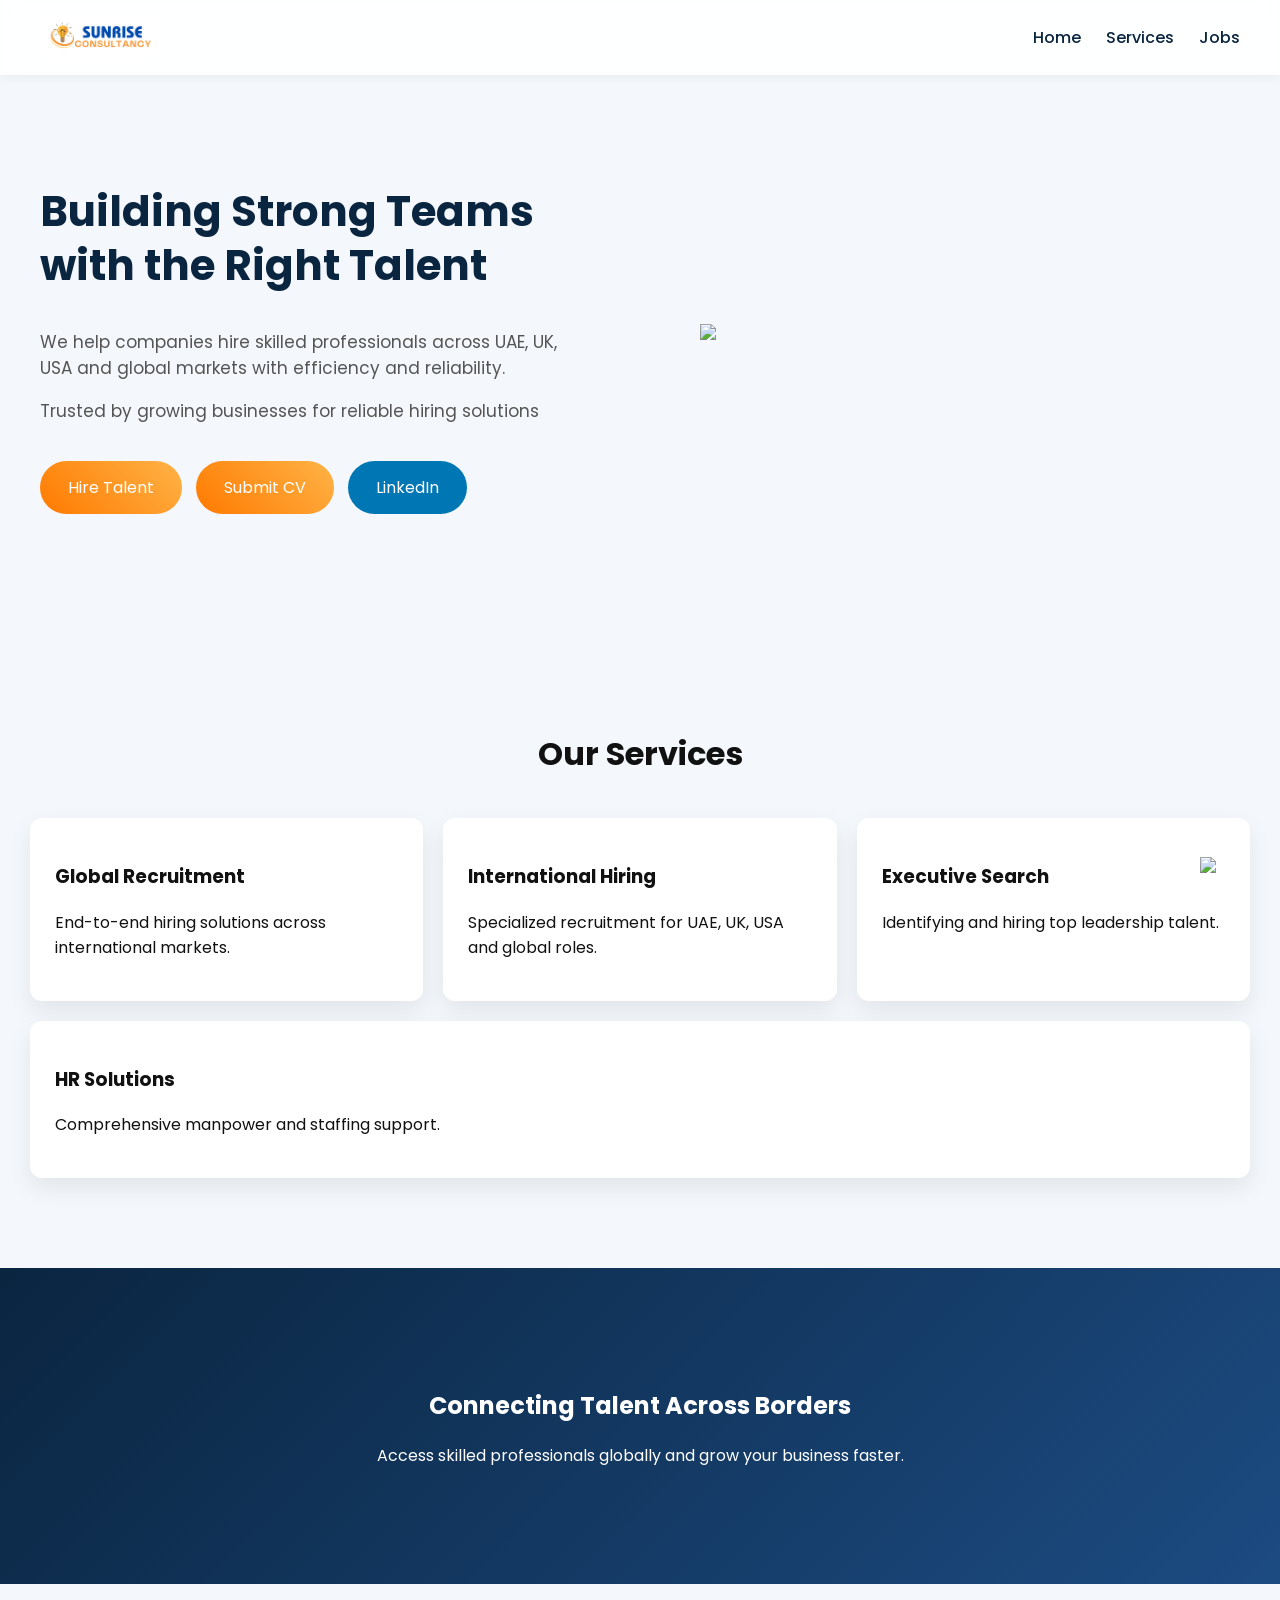
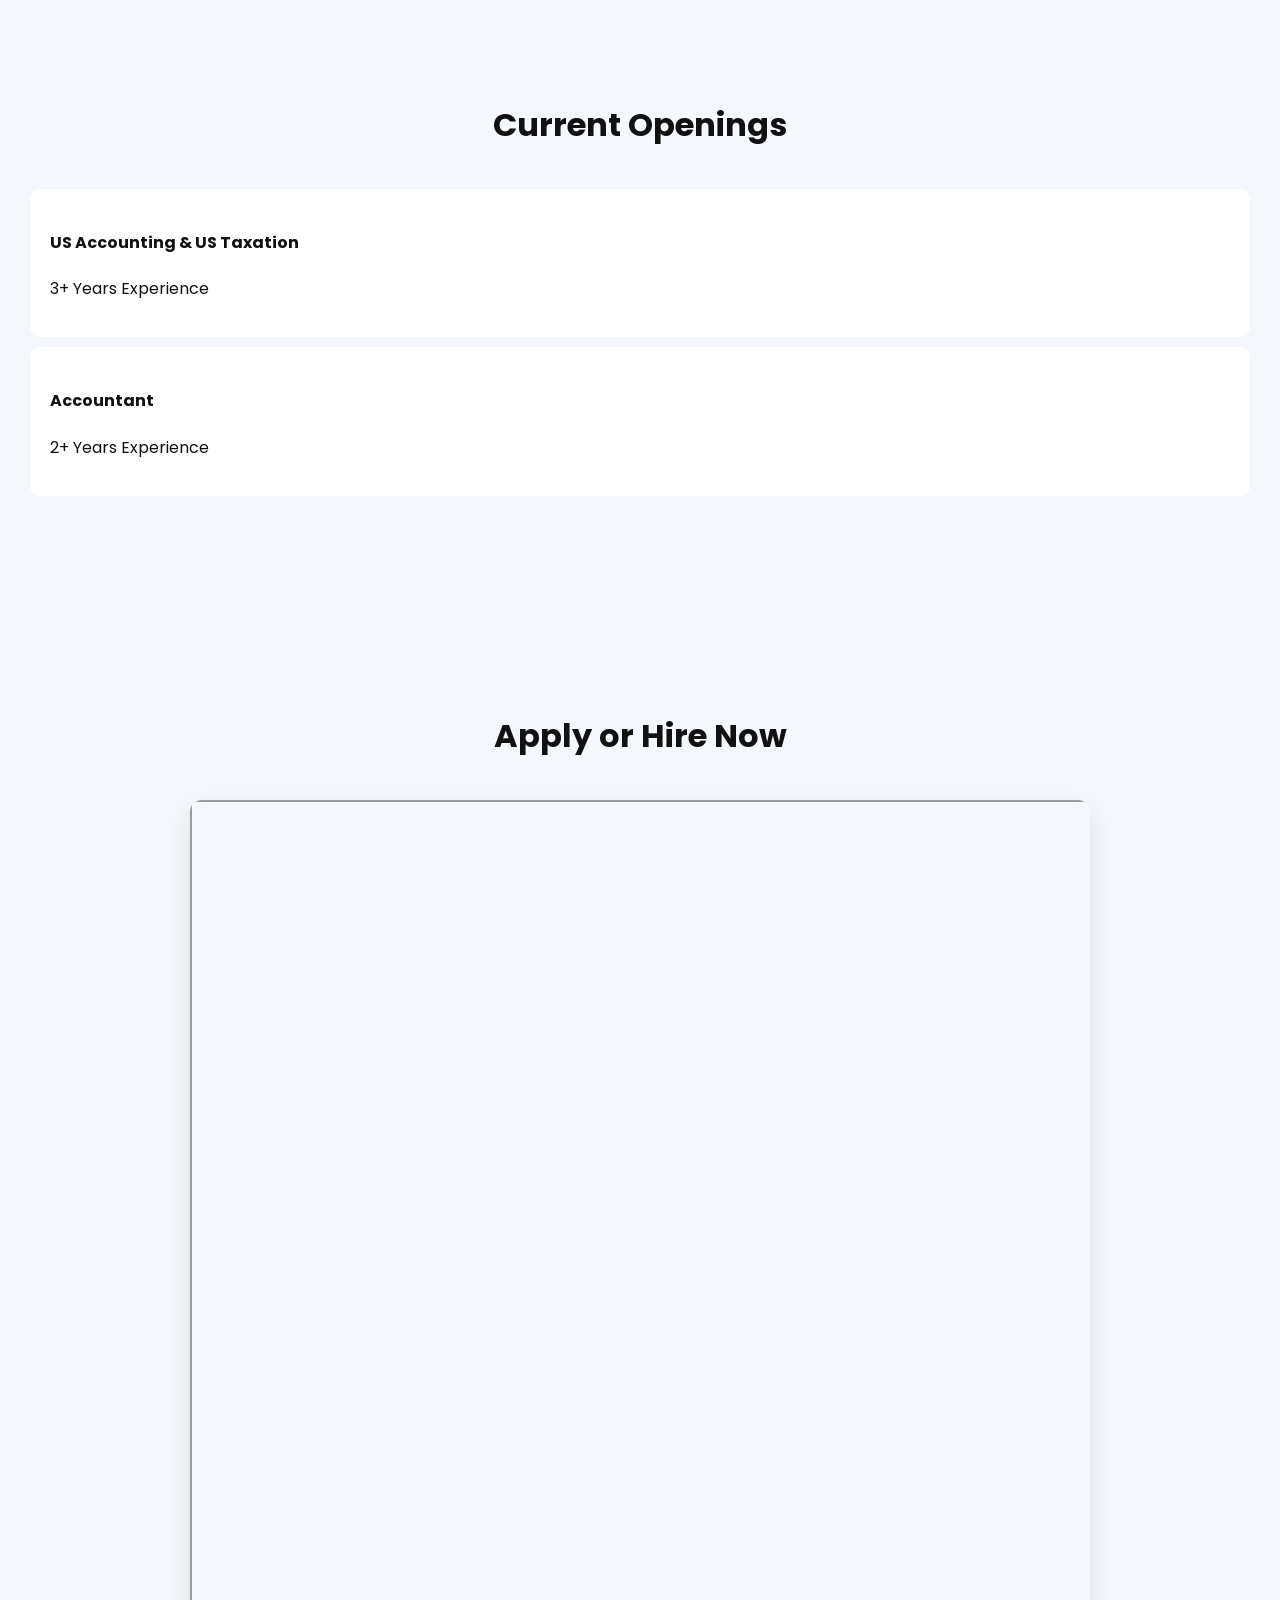
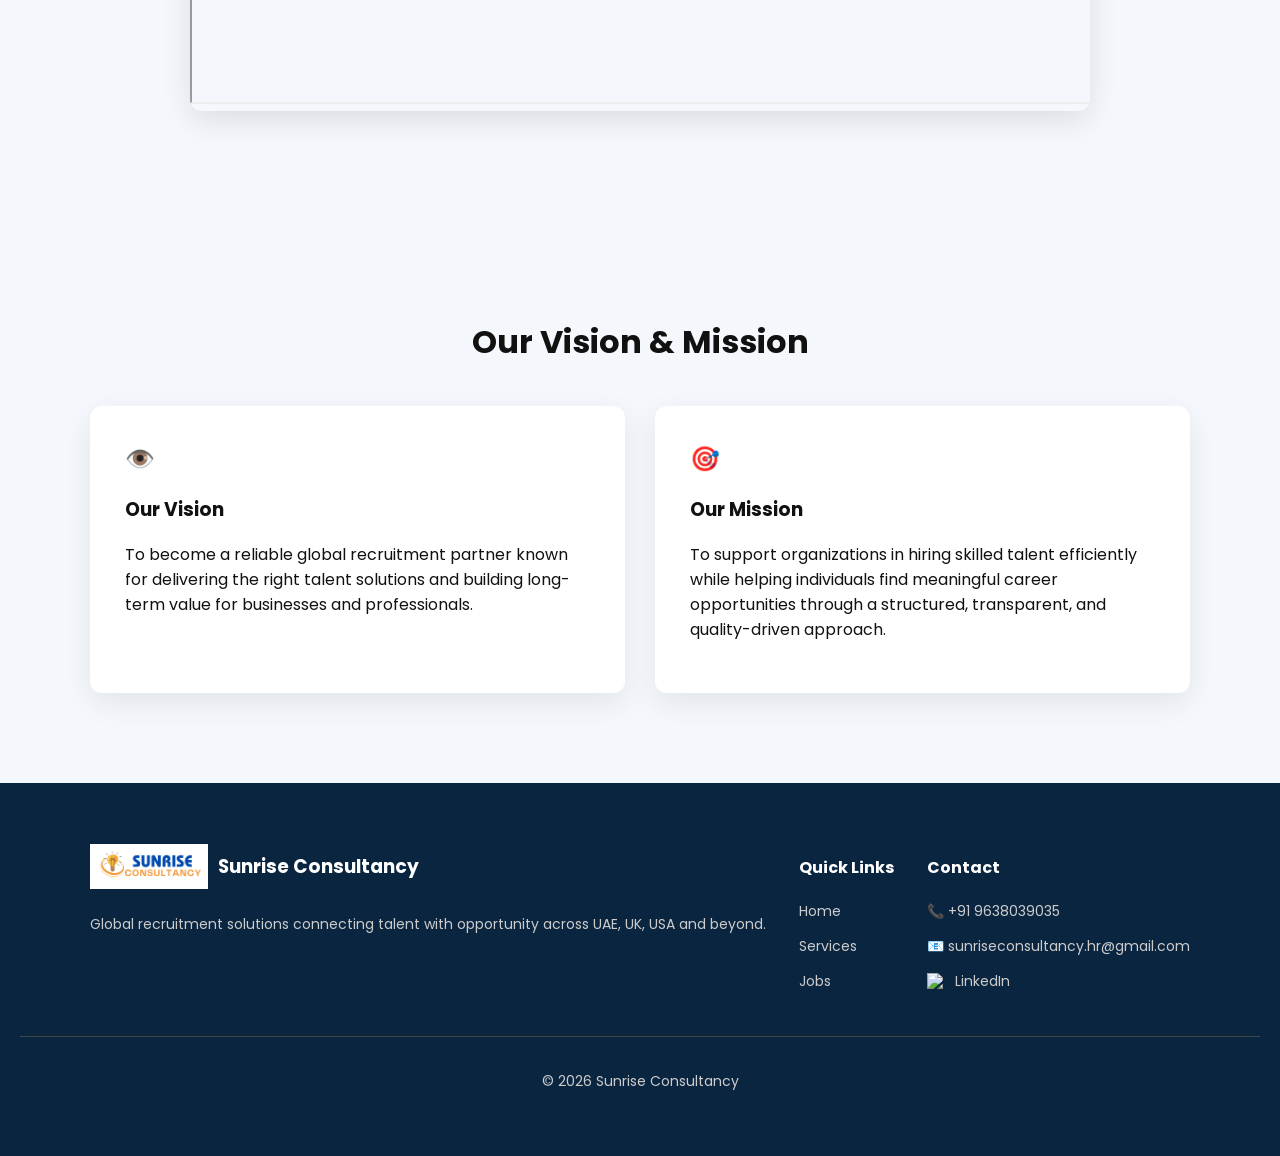
==== index.html @ 604010f2 "Update index.html" ====
<!DOCTYPE html>
<html lang="en">
<head>
<meta charset="UTF-8">
<meta name="viewport" content="width=device-width, initial-scale=1.0">
<title>Sunrise Consultancy | Global Recruitment</title>

<link href="https://fonts.googleapis.com/css2?family=Poppins:wght@300;400;600&display=swap" rel="stylesheet">

<style>
html {scroll-behavior:smooth;}

body {
margin:0;
font-family:'Poppins',sans-serif;
background:#f4f7fb;
color:#111;
overflow-x:hidden;
}

/* HEADER */
header {
position:fixed;
width:100%;
top:0;
background:rgba(255,255,255,0.9);
backdrop-filter:blur(10px);
z-index:1000;
box-shadow:0 2px 10px rgba(0,0,0,0.05);
}

.header-container {
max-width:1200px;
margin:auto;
display:flex;
justify-content:space-between;
align-items:center;
padding:15px 20px;
}

header img {height:45px;}

nav {
display:flex;
gap:25px;
}

nav a {
text-decoration:none;
color:#0a2540;
font-weight:500;
position:relative;
}

nav a::after {
content:'';
position:absolute;
width:0;
height:2px;
background:#ff7a00;
bottom:-5px;
left:0;
transition:0.3s;
}

nav a:hover::after {width:100%;}

/* HERO */
.hero {
display:flex;
align-items:center;
justify-content:space-between;
padding:150px 40px 100px;
flex-wrap:wrap;
}

.hero-text {max-width:520px;}

.hero h1 {
font-size:42px;
line-height:1.3;
color:#0a2540;
}

.hero p {
color:#555;
margin-top:15px;
font-size:17px;
}

.sub-text {
margin-top:15px;
color:#777;
font-size:14px;
}

.btn {
background:linear-gradient(45deg,#ff7a00,#ffb347);
color:white;
padding:14px 28px;
border-radius:30px;
text-decoration:none;
display:inline-block;
margin-top:20px;
margin-right:10px;
transition:0.3s;
}

.btn:hover {
transform:translateY(-3px);
box-shadow:0 10px 20px rgba(0,0,0,0.15);
}

.linkedin-btn {background:#0077b5;}

/* SECTION */
section {padding:90px 30px;}

.title {
text-align:center;
margin-bottom:40px;
font-size:32px;
}

/* GRID */
.grid {
display:flex;
gap:20px;
flex-wrap:wrap;
}

.card {
flex:1;
min-width:260px;
background:white;
padding:25px;
border-radius:12px;
box-shadow:0 10px 25px rgba(0,0,0,0.08);
transition:0.3s;
}

.card:hover {
transform:translateY(-8px);
}

/* HIGHLIGHT */
.highlight {
background:linear-gradient(135deg,#0a2540,#1c4b82);
color:white;
text-align:center;
padding:100px 20px;
}

/* JOB */
.job {
background:white;
padding:20px;
margin:10px 0;
border-radius:10px;
}

/* FORM */
.form-box {
max-width:900px;
margin:auto;
border-radius:12px;
overflow:hidden;
box-shadow:0 10px 30px rgba(0,0,0,0.1);
}

/* VISION */
.vm-container {
max-width:1100px;
margin:auto;
display:flex;
gap:30px;
flex-wrap:wrap;
}

.vm-card {
flex:1;
min-width:300px;
background:white;
padding:35px;
border-radius:12px;
box-shadow:0 10px 30px rgba(0,0,0,0.08);
transition:0.3s;
}

.vm-card:hover {transform:translateY(-8px);}

.vm-icon {
font-size:24px;
color:#ff7a00;
margin-bottom:10px;
}

/* FOOTER */
footer {
background:#0a2540;
color:white;
padding:50px 20px;
}

.footer-container {
max-width:1100px;
margin:auto;
display:flex;
flex-wrap:wrap;
justify-content:space-between;
gap:30px;
}

.footer-brand {
display:flex;
align-items:center;
gap:10px;
margin-bottom:10px;
}

.footer-brand img {height:45px;}

footer p, footer a {
color:#ccc;
text-decoration:none;
font-size:14px;
}

footer a:hover {color:white;}

.footer-bottom {
text-align:center;
margin-top:30px;
border-top:1px solid #444;
padding-top:20px;
}

.linkedin-icon {
display:flex;
align-items:center;
gap:8px;
margin-top:10px;
}

.linkedin-icon img {width:20px;}

/* WHATSAPP */
.whatsapp {
position:fixed;
bottom:20px;
right:20px;
width:60px;
}
.whatsapp img {width:100%;}
</style>
</head>

<body>

<header>
<div class="header-container">
<img src="logo.png">

<nav>
<a href="#">Home</a>
<a href="#services">Services</a>
<a href="#jobs">Jobs</a>
</nav>
</div>
</header>

<section class="hero">
<div class="hero-text">
<h1>Building Strong Teams with the Right Talent</h1>
<p>We help companies hire skilled professionals across UAE, UK, USA and global markets with efficiency and reliability.</p>

<p class="sub-text">Trusted by growing businesses for reliable hiring solutions</p>

<a href="https://forms.gle/i6zmoPvZLHGTANzr7" class="btn">Hire Talent</a>
<a href="https://forms.gle/i6zmoPvZLHGTANzr7" class="btn">Submit CV</a>
<a href="https://www.linkedin.com/company/sunrise-consultancy-0811/" class="btn linkedin-btn" target="_blank">LinkedIn</a>
</div>

<img src="https://images.unsplash.com/photo-1552664730-d307ca884978" width="45%">
</section>

<section id="services">
<h2 class="title">Our Services</h2>

<div class="grid">
<div class="card"><h3>Global Recruitment</h3><p>End-to-end hiring solutions across international markets.</p></div>
<div class="card"><h3>International Hiring</h3><p>Specialized recruitment for UAE, UK, USA and global roles.</p></div>
<div class="card"><h3>Executive Search</h3><p>Identifying and hiring top leadership talent.</p></div>
<div class="card"><h3>HR Solutions</h3><p>Comprehensive manpower and staffing support.</p></div>
</div>
</section>

<section class="highlight">
<h2>Connecting Talent Across Borders</h2>
<p>Access skilled professionals globally and grow your business faster.</p>
</section>

<section id="jobs">
<h2 class="title">Current Openings</h2>

<div class="job">
<h4>US Accounting & US Taxation</h4>
<p>3+ Years Experience</p>
</div>

<div class="job">
<h4>Accountant</h4>
<p>2+ Years Experience</p>
</div>

</section>

<section>
<h2 class="title">Apply or Hire Now</h2>

<div class="form-box">
<iframe src="https://docs.google.com/forms/d/e/1FAIpQLSdC78-KVHKo6jrD704b5clwaoNSMl7gMqixYjnPukhWjF39sQ/viewform?embedded=true" width="100%" height="900"></iframe>
</div>
</section>

<section>
<h2 class="title">Our Vision & Mission</h2>

<div class="vm-container">
<div class="vm-card">
<div class="vm-icon">👁️</div>
<h3>Our Vision</h3>
<p>To become a reliable global recruitment partner known for delivering the right talent solutions and building long-term value for businesses and professionals.</p>
</div>

<div class="vm-card">
<div class="vm-icon">🎯</div>
<h3>Our Mission</h3>
<p>To support organizations in hiring skilled talent efficiently while helping individuals find meaningful career opportunities through a structured, transparent, and quality-driven approach.</p>
</div>
</div>
</section>

<footer>

<div class="footer-container">

<div>
<div class="footer-brand">
<img src="logo.png">
<h3>Sunrise Consultancy</h3>
</div>
<p>Global recruitment solutions connecting talent with opportunity across UAE, UK, USA and beyond.</p>
</div>

<div>
<h4>Quick Links</h4>
<p><a href="#">Home</a></p>
<p><a href="#services">Services</a></p>
<p><a href="#jobs">Jobs</a></p>
</div>

<div>
<h4>Contact</h4>
<p>📞 +91 9638039035</p>
<p>📧 sunriseconsultancy.hr@gmail.com</p>

<div class="linkedin-icon">
<img src="https://cdn-icons-png.flaticon.com/512/145/145807.png">
<a href="https://www.linkedin.com/company/sunrise-consultancy-0811/" target="_blank">LinkedIn</a>
</div>

</div>

</div>

<div class="footer-bottom">
<p>© 2026 Sunrise Consultancy</p>
</div>

</footer>

<a href="https://wa.me/919638039035" class="whatsapp" target="_blank">
<img src="https://cdn-icons-png.flaticon.com/512/733/733585.png">
</a>

</body>
</html>
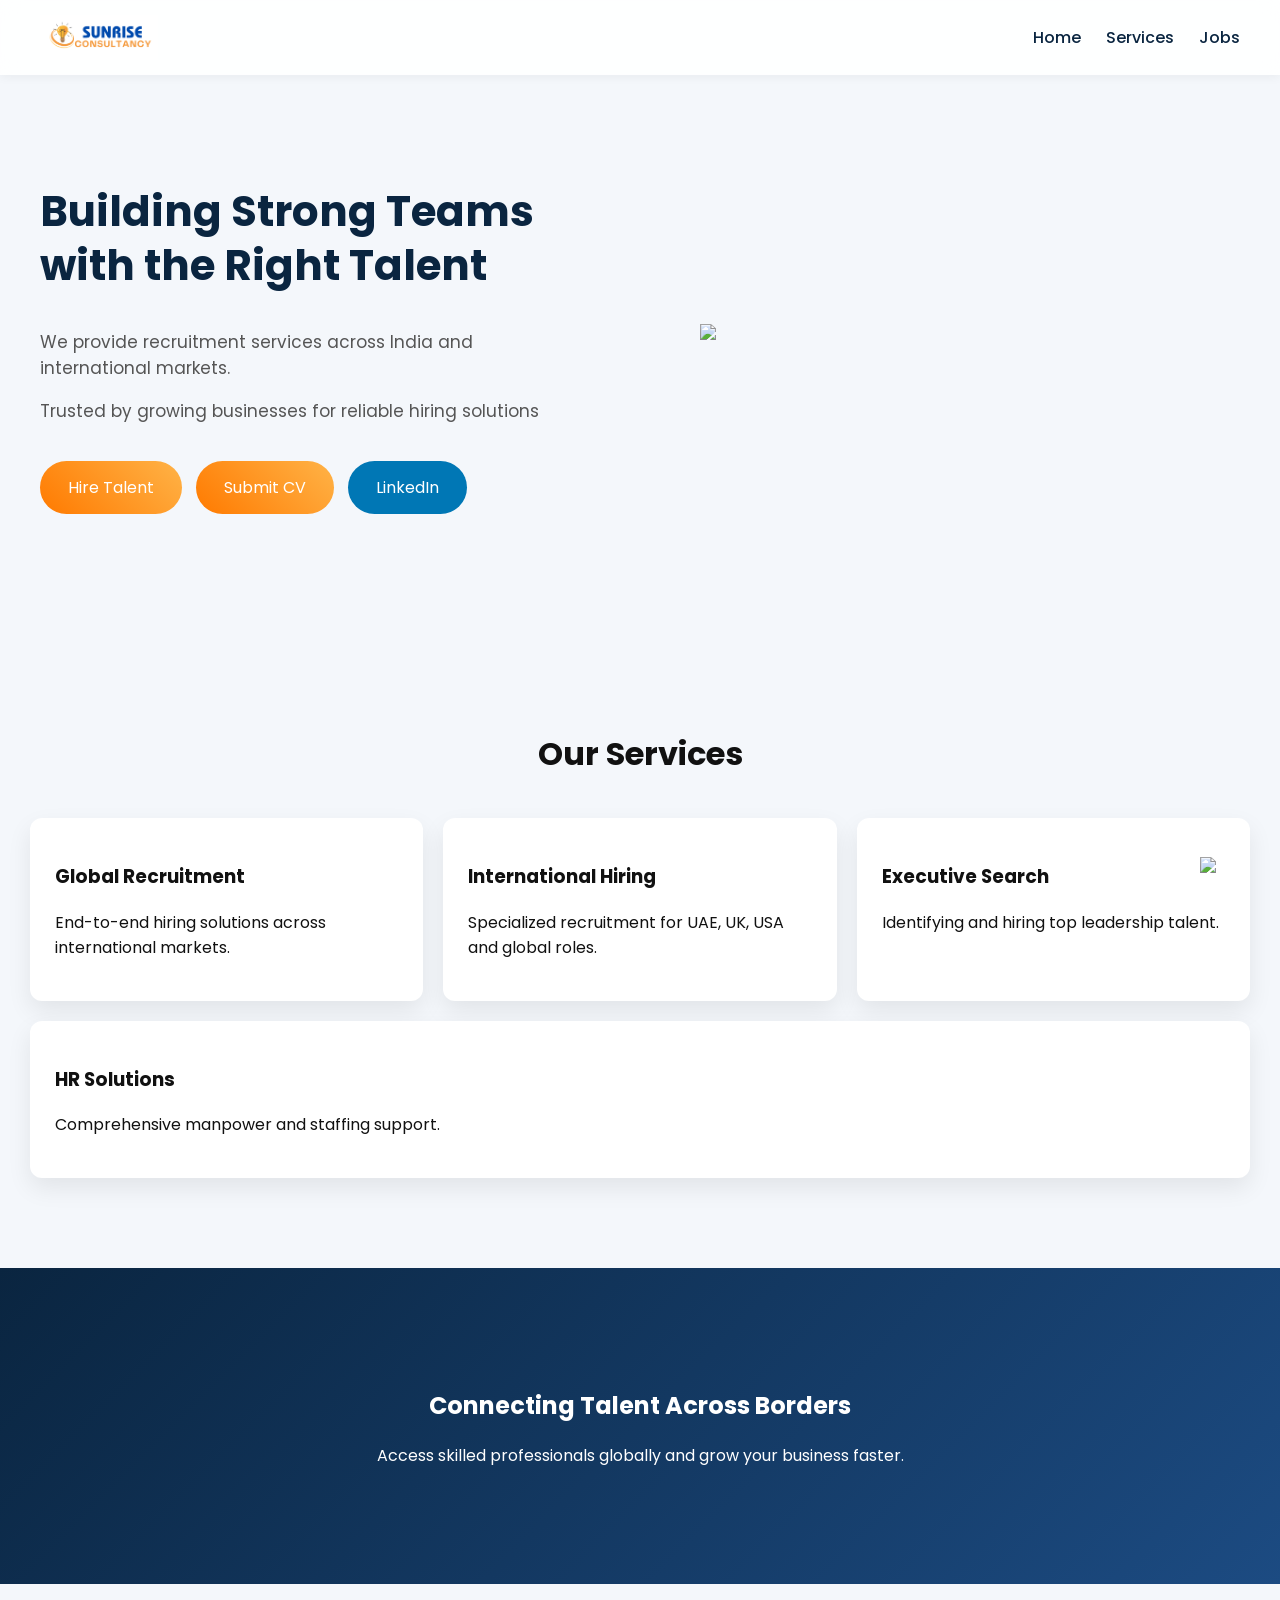
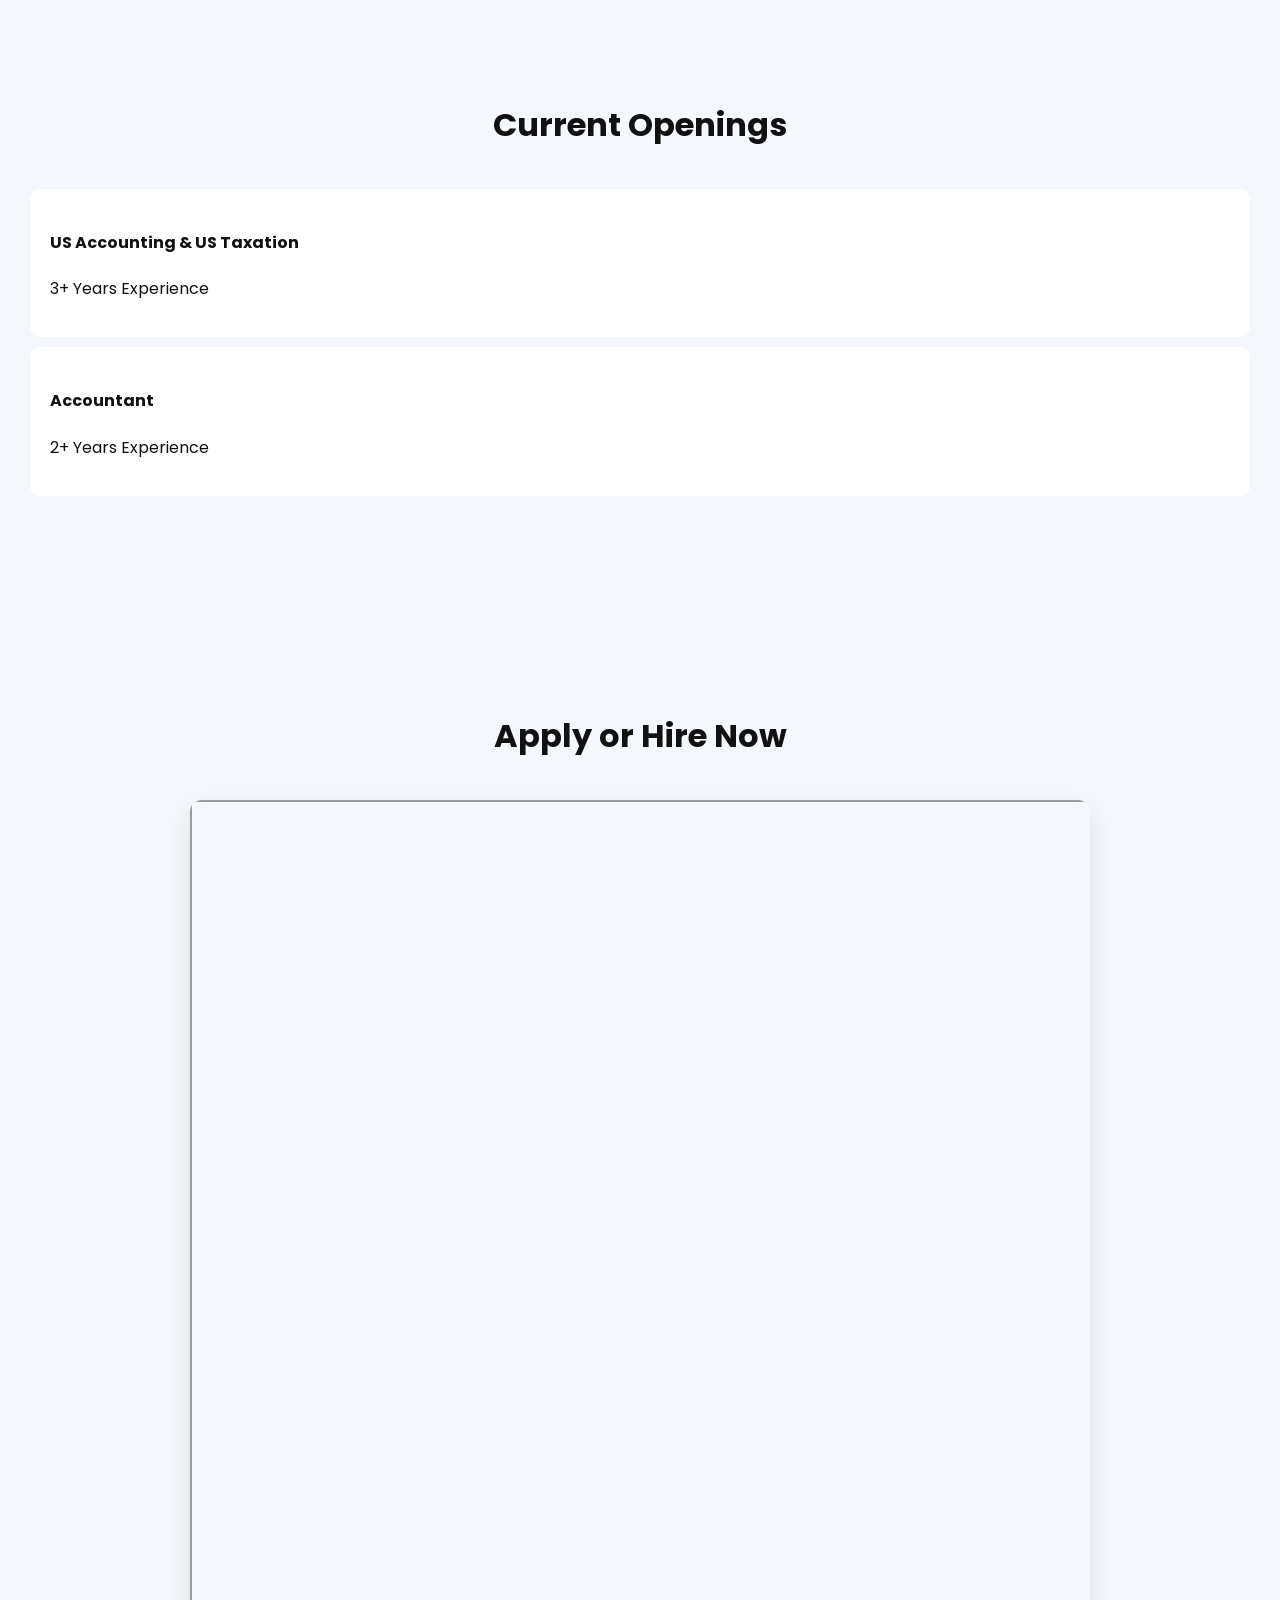
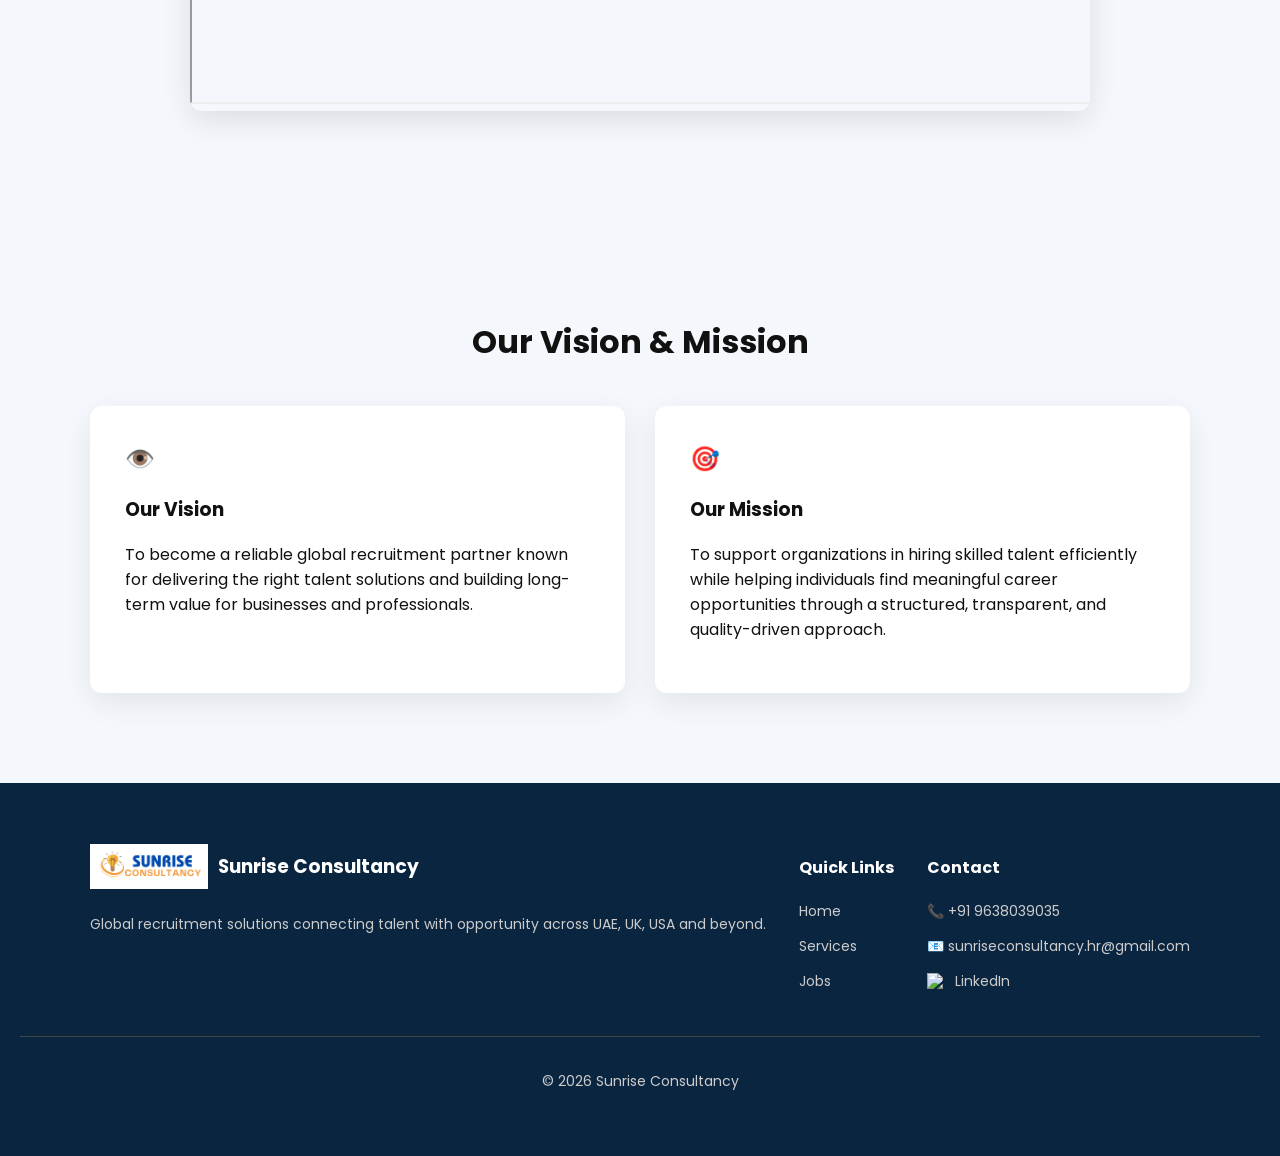
==== commit 307a64a9: "Update index.html" ====
--- a/index.html
+++ b/index.html
@@ -272,7 +272,7 @@
 <section class="hero">
 <div class="hero-text">
 <h1>Building Strong Teams with the Right Talent</h1>
-<p>We help companies hire skilled professionals across UAE, UK, USA and global markets with efficiency and reliability.</p>
+<p>We provide recruitment services across India and international markets.</p>
 
 <p class="sub-text">Trusted by growing businesses for reliable hiring solutions</p>
 
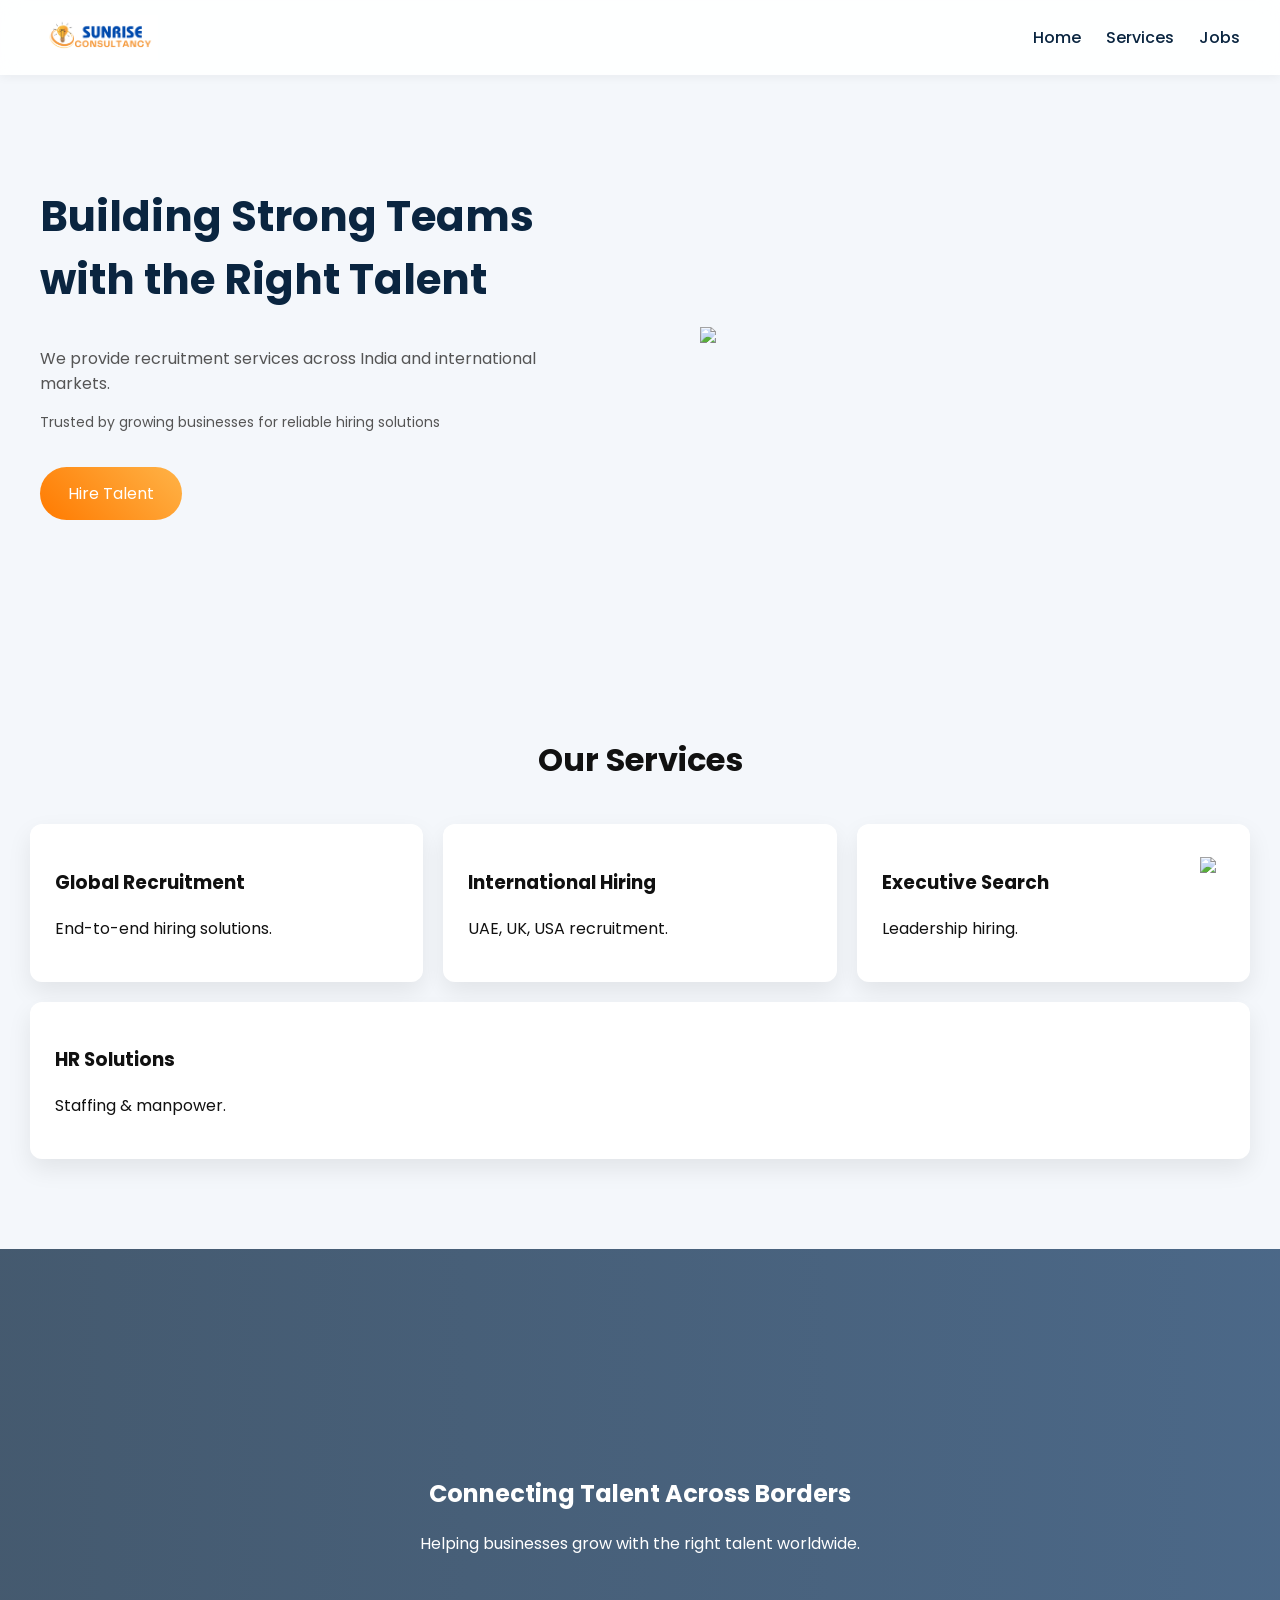
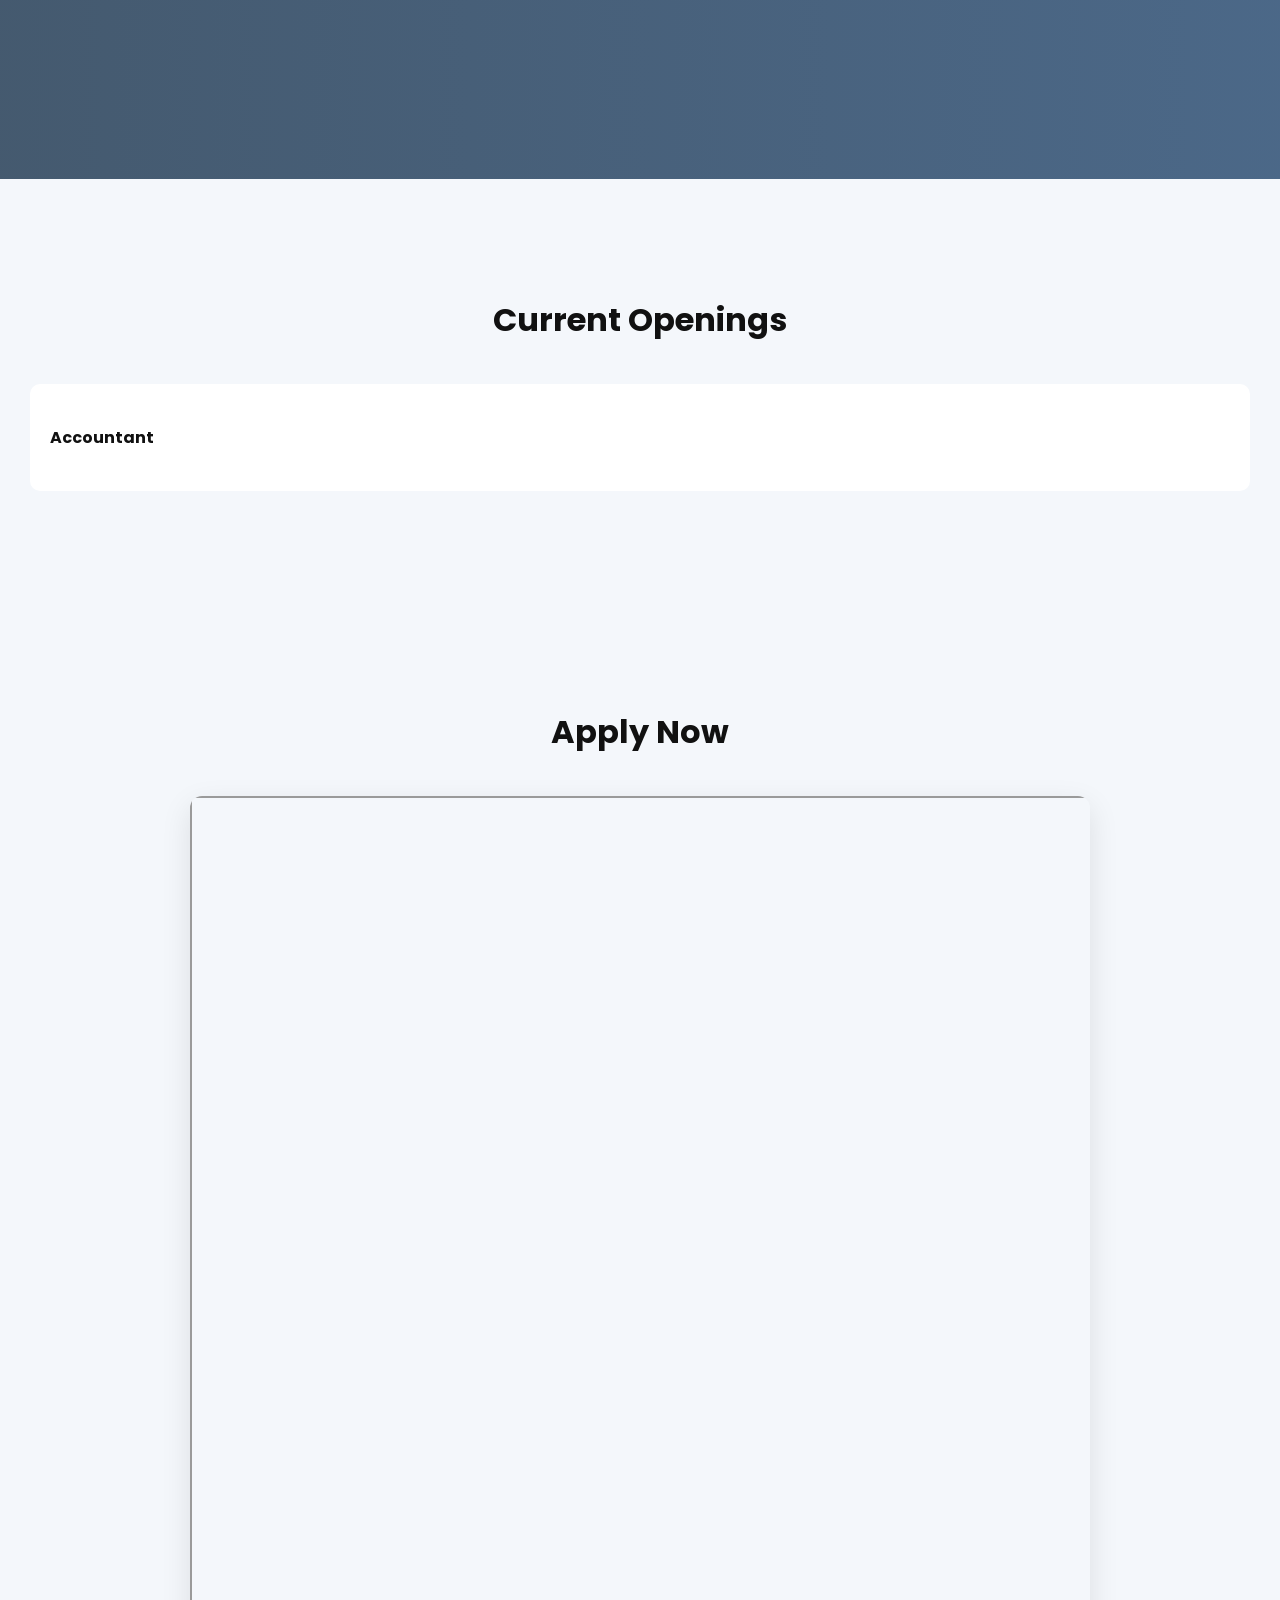
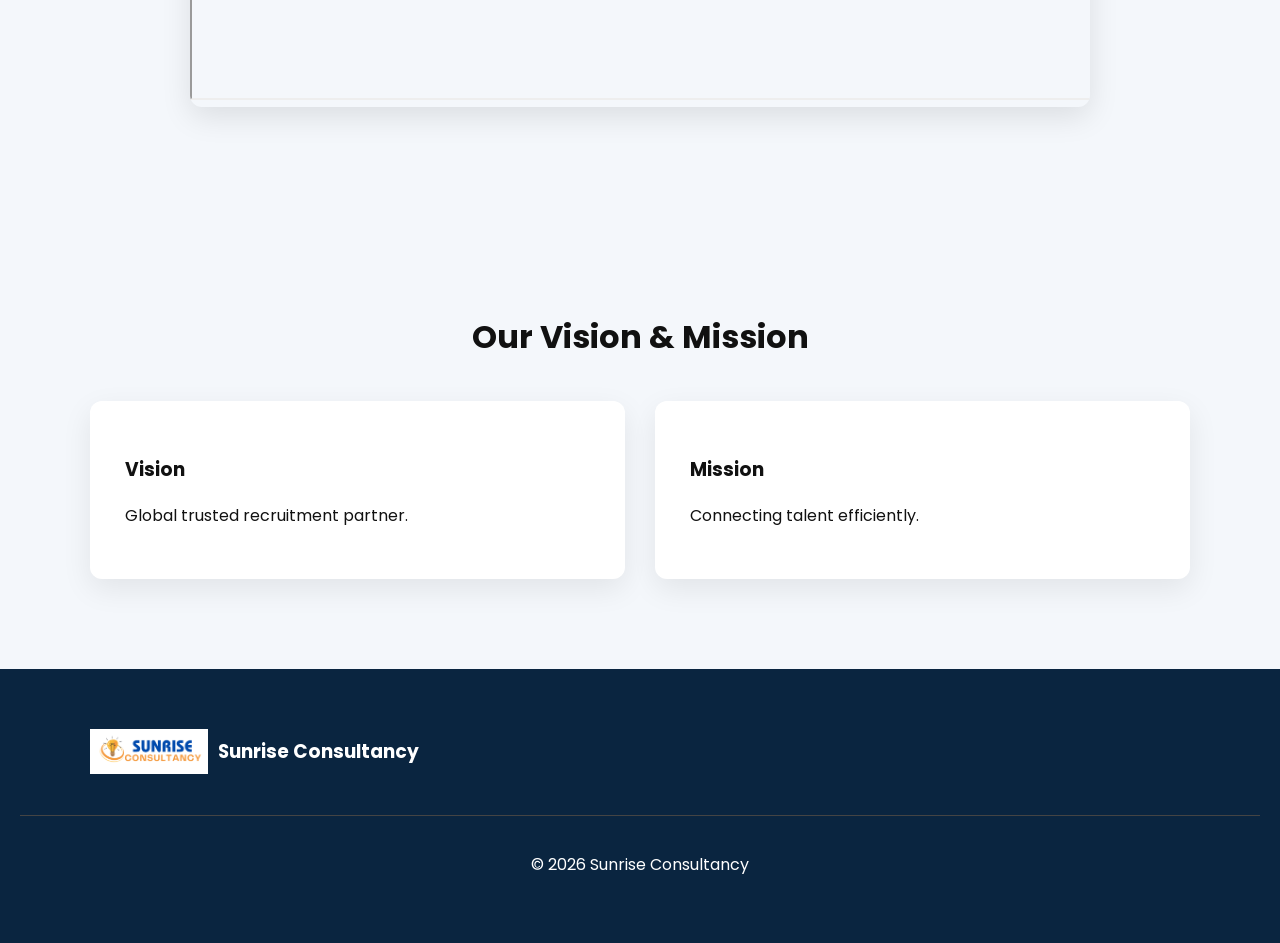
==== commit 71910721: "Update index.html" ====
--- a/index.html
+++ b/index.html
@@ -16,6 +16,16 @@
 background:#f4f7fb;
 color:#111;
 overflow-x:hidden;
+}
+
+/* PARTICLES */
+#particles-js {
+position:fixed;
+width:100%;
+height:100%;
+top:0;
+left:0;
+z-index:-3;
 }
 
 /* HEADER */
@@ -76,23 +86,11 @@
 
 .hero-text {max-width:520px;}
 
-.hero h1 {
-font-size:42px;
-line-height:1.3;
-color:#0a2540;
-}
-
-.hero p {
-color:#555;
-margin-top:15px;
-font-size:17px;
-}
-
-.sub-text {
-margin-top:15px;
-color:#777;
-font-size:14px;
-}
+.hero h1 {font-size:42px;color:#0a2540;}
+
+.hero p {color:#555;margin-top:15px;}
+
+.sub-text {color:#777;font-size:14px;}
 
 .btn {
 background:linear-gradient(45deg,#ff7a00,#ffb347);
@@ -113,8 +111,18 @@
 
 .linkedin-btn {background:#0077b5;}
 
-/* SECTION */
-section {padding:90px 30px;}
+/* SECTIONS */
+section {
+padding:90px 30px;
+opacity:0;
+transform:translateY(40px);
+transition:0.8s;
+}
+
+section.show {
+opacity:1;
+transform:translateY(0);
+}
 
 .title {
 text-align:center;
@@ -139,16 +147,43 @@
 transition:0.3s;
 }
 
-.card:hover {
-transform:translateY(-8px);
-}
-
-/* HIGHLIGHT */
-.highlight {
-background:linear-gradient(135deg,#0a2540,#1c4b82);
+.card:hover {transform:translateY(-8px);}
+
+/* VIDEO SECTION */
+.video-section {
+position:relative;
+height:350px;
+display:flex;
+align-items:center;
+justify-content:center;
+text-align:center;
 color:white;
-text-align:center;
-padding:100px 20px;
+overflow:hidden;
+}
+
+.bg-video {
+position:absolute;
+width:100%;
+height:100%;
+object-fit:cover;
+z-index:-2;
+}
+
+.gradient-overlay {
+position:absolute;
+width:100%;
+height:100%;
+background:linear-gradient(270deg,#0a2540,#1c4b82,#0a2540);
+background-size:400% 400%;
+animation:gradientMove 10s ease infinite;
+opacity:0.75;
+z-index:-1;
+}
+
+@keyframes gradientMove {
+0% {background-position:0% 50%;}
+50% {background-position:100% 50%;}
+100% {background-position:0% 50%;}
 }
 
 /* JOB */
@@ -170,11 +205,11 @@
 
 /* VISION */
 .vm-container {
+display:flex;
+gap:30px;
+flex-wrap:wrap;
 max-width:1100px;
 margin:auto;
-display:flex;
-gap:30px;
-flex-wrap:wrap;
 }
 
 .vm-card {
@@ -184,15 +219,6 @@
 padding:35px;
 border-radius:12px;
 box-shadow:0 10px 30px rgba(0,0,0,0.08);
-transition:0.3s;
-}
-
-.vm-card:hover {transform:translateY(-8px);}
-
-.vm-icon {
-font-size:24px;
-color:#ff7a00;
-margin-bottom:10px;
 }
 
 /* FOOTER */
@@ -215,18 +241,11 @@
 display:flex;
 align-items:center;
 gap:10px;
-margin-bottom:10px;
 }
 
 .footer-brand img {height:45px;}
 
-footer p, footer a {
-color:#ccc;
-text-decoration:none;
-font-size:14px;
-}
-
-footer a:hover {color:white;}
+.linkedin-icon img {width:20px;}
 
 .footer-bottom {
 text-align:center;
@@ -234,15 +253,6 @@
 border-top:1px solid #444;
 padding-top:20px;
 }
-
-.linkedin-icon {
-display:flex;
-align-items:center;
-gap:8px;
-margin-top:10px;
-}
-
-.linkedin-icon img {width:20px;}
 
 /* WHATSAPP */
 .whatsapp {
@@ -251,16 +261,16 @@
 right:20px;
 width:60px;
 }
-.whatsapp img {width:100%;}
 </style>
 </head>
 
 <body>
+
+<div id="particles-js"></div>
 
 <header>
 <div class="header-container">
 <img src="logo.png">
-
 <nav>
 <a href="#">Home</a>
 <a href="#services">Services</a>
@@ -269,16 +279,12 @@
 </div>
 </header>
 
-<section class="hero">
+<section class="hero show">
 <div class="hero-text">
 <h1>Building Strong Teams with the Right Talent</h1>
 <p>We provide recruitment services across India and international markets.</p>
-
 <p class="sub-text">Trusted by growing businesses for reliable hiring solutions</p>
-
-<a href="https://forms.gle/i6zmoPvZLHGTANzr7" class="btn">Hire Talent</a>
-<a href="https://forms.gle/i6zmoPvZLHGTANzr7" class="btn">Submit CV</a>
-<a href="https://www.linkedin.com/company/sunrise-consultancy-0811/" class="btn linkedin-btn" target="_blank">LinkedIn</a>
+<a href="#" class="btn">Hire Talent</a>
 </div>
 
 <img src="https://images.unsplash.com/photo-1552664730-d307ca884978" width="45%">
@@ -286,38 +292,33 @@
 
 <section id="services">
 <h2 class="title">Our Services</h2>
-
 <div class="grid">
-<div class="card"><h3>Global Recruitment</h3><p>End-to-end hiring solutions across international markets.</p></div>
-<div class="card"><h3>International Hiring</h3><p>Specialized recruitment for UAE, UK, USA and global roles.</p></div>
-<div class="card"><h3>Executive Search</h3><p>Identifying and hiring top leadership talent.</p></div>
-<div class="card"><h3>HR Solutions</h3><p>Comprehensive manpower and staffing support.</p></div>
-</div>
-</section>
-
-<section class="highlight">
+<div class="card"><h3>Global Recruitment</h3><p>End-to-end hiring solutions.</p></div>
+<div class="card"><h3>International Hiring</h3><p>UAE, UK, USA recruitment.</p></div>
+<div class="card"><h3>Executive Search</h3><p>Leadership hiring.</p></div>
+<div class="card"><h3>HR Solutions</h3><p>Staffing & manpower.</p></div>
+</div>
+</section>
+
+<!-- PREMIUM VIDEO SECTION -->
+<section class="video-section">
+<video autoplay muted loop class="bg-video">
+<source src="https://cdn.coverr.co/videos/coverr-team-working-5176/1080p.mp4">
+</video>
+<div class="gradient-overlay"></div>
+<div>
 <h2>Connecting Talent Across Borders</h2>
-<p>Access skilled professionals globally and grow your business faster.</p>
+<p>Helping businesses grow with the right talent worldwide.</p>
+</div>
 </section>
 
 <section id="jobs">
 <h2 class="title">Current Openings</h2>
-
-<div class="job">
-<h4>US Accounting & US Taxation</h4>
-<p>3+ Years Experience</p>
-</div>
-
-<div class="job">
-<h4>Accountant</h4>
-<p>2+ Years Experience</p>
-</div>
-
+<div class="job"><h4>Accountant</h4></div>
 </section>
 
 <section>
-<h2 class="title">Apply or Hire Now</h2>
-
+<h2 class="title">Apply Now</h2>
 <div class="form-box">
 <iframe src="https://docs.google.com/forms/d/e/1FAIpQLSdC78-KVHKo6jrD704b5clwaoNSMl7gMqixYjnPukhWjF39sQ/viewform?embedded=true" width="100%" height="900"></iframe>
 </div>
@@ -325,64 +326,45 @@
 
 <section>
 <h2 class="title">Our Vision & Mission</h2>
-
 <div class="vm-container">
-<div class="vm-card">
-<div class="vm-icon">👁️</div>
-<h3>Our Vision</h3>
-<p>To become a reliable global recruitment partner known for delivering the right talent solutions and building long-term value for businesses and professionals.</p>
-</div>
-
-<div class="vm-card">
-<div class="vm-icon">🎯</div>
-<h3>Our Mission</h3>
-<p>To support organizations in hiring skilled talent efficiently while helping individuals find meaningful career opportunities through a structured, transparent, and quality-driven approach.</p>
-</div>
+<div class="vm-card"><h3>Vision</h3><p>Global trusted recruitment partner.</p></div>
+<div class="vm-card"><h3>Mission</h3><p>Connecting talent efficiently.</p></div>
 </div>
 </section>
 
 <footer>
-
 <div class="footer-container">
-
-<div>
 <div class="footer-brand">
 <img src="logo.png">
 <h3>Sunrise Consultancy</h3>
 </div>
-<p>Global recruitment solutions connecting talent with opportunity across UAE, UK, USA and beyond.</p>
-</div>
-
-<div>
-<h4>Quick Links</h4>
-<p><a href="#">Home</a></p>
-<p><a href="#services">Services</a></p>
-<p><a href="#jobs">Jobs</a></p>
-</div>
-
-<div>
-<h4>Contact</h4>
-<p>📞 +91 9638039035</p>
-<p>📧 sunriseconsultancy.hr@gmail.com</p>
-
-<div class="linkedin-icon">
-<img src="https://cdn-icons-png.flaticon.com/512/145/145807.png">
-<a href="https://www.linkedin.com/company/sunrise-consultancy-0811/" target="_blank">LinkedIn</a>
-</div>
-
-</div>
-
-</div>
-
+</div>
 <div class="footer-bottom">
 <p>© 2026 Sunrise Consultancy</p>
 </div>
-
 </footer>
 
-<a href="https://wa.me/919638039035" class="whatsapp" target="_blank">
+<a href="https://wa.me/919638039035" class="whatsapp">
 <img src="https://cdn-icons-png.flaticon.com/512/733/733585.png">
 </a>
 
+<!-- PARTICLES -->
+<script src="https://cdn.jsdelivr.net/npm/tsparticles@2/tsparticles.bundle.min.js"></script>
+<script>
+tsParticles.load("particles-js",{particles:{number:{value:40},size:{value:2},move:{speed:1}}});
+</script>
+
+<!-- SCROLL ANIMATION -->
+<script>
+const sections=document.querySelectorAll("section");
+window.addEventListener("scroll",()=>{
+sections.forEach(sec=>{
+if(sec.getBoundingClientRect().top<window.innerHeight-100){
+sec.classList.add("show");
+}
+});
+});
+</script>
+
 </body>
 </html>
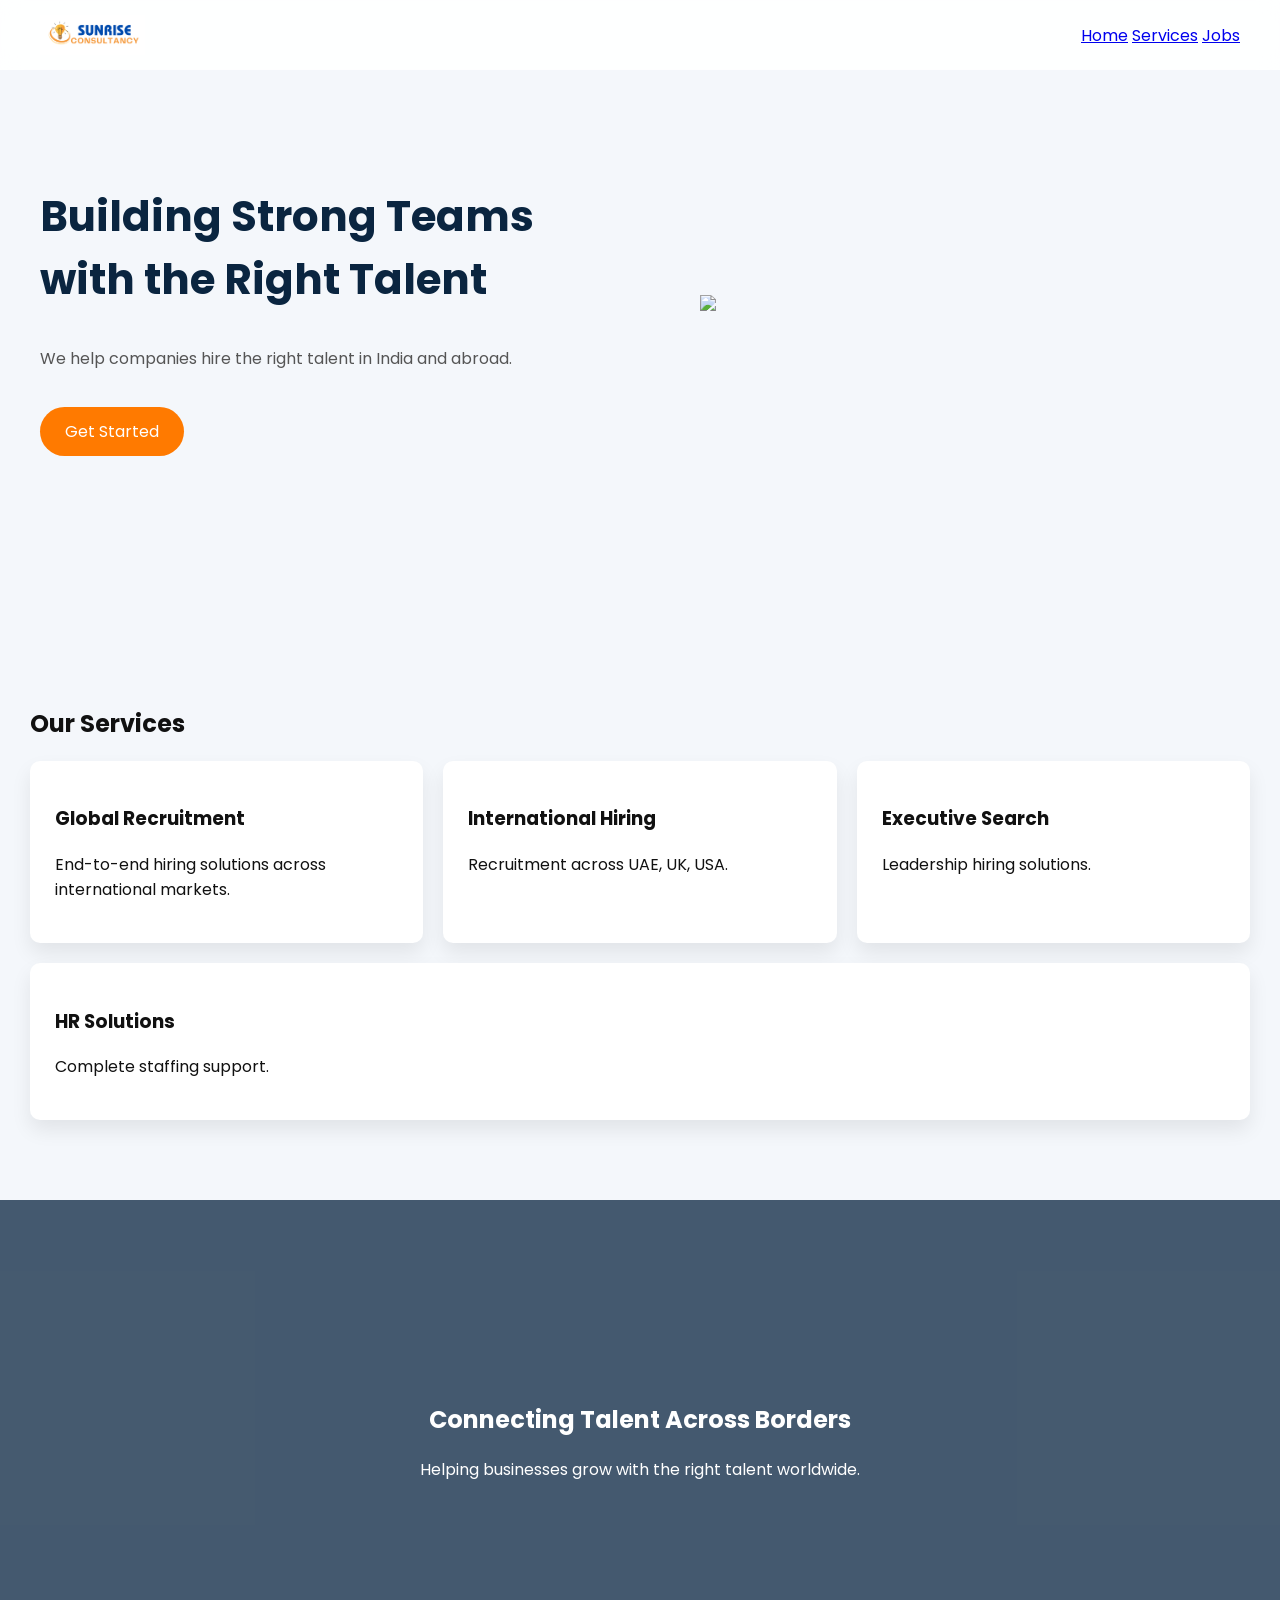
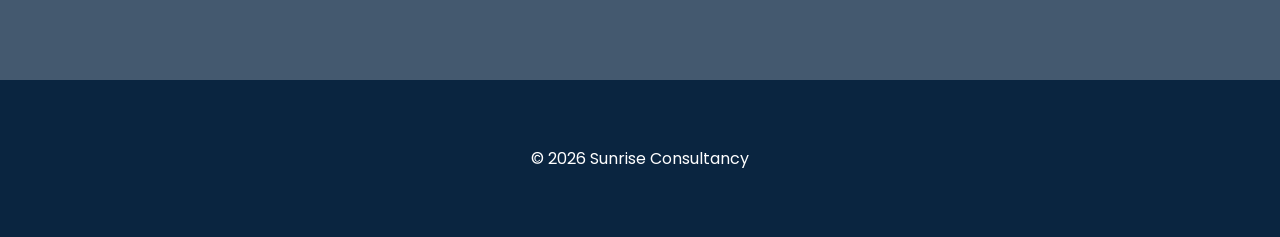
==== commit 9c0400c3: "Update index.html" ====
--- a/index.html
+++ b/index.html
@@ -3,29 +3,16 @@
 <head>
 <meta charset="UTF-8">
 <meta name="viewport" content="width=device-width, initial-scale=1.0">
-<title>Sunrise Consultancy | Global Recruitment</title>
+<title>Sunrise Consultancy</title>
 
 <link href="https://fonts.googleapis.com/css2?family=Poppins:wght@300;400;600&display=swap" rel="stylesheet">
 
 <style>
-html {scroll-behavior:smooth;}
-
 body {
 margin:0;
 font-family:'Poppins',sans-serif;
 background:#f4f7fb;
 color:#111;
-overflow-x:hidden;
-}
-
-/* PARTICLES */
-#particles-js {
-position:fixed;
-width:100%;
-height:100%;
-top:0;
-left:0;
-z-index:-3;
 }
 
 /* HEADER */
@@ -36,7 +23,6 @@
 background:rgba(255,255,255,0.9);
 backdrop-filter:blur(10px);
 z-index:1000;
-box-shadow:0 2px 10px rgba(0,0,0,0.05);
 }
 
 .header-container {
@@ -45,92 +31,37 @@
 display:flex;
 justify-content:space-between;
 align-items:center;
-padding:15px 20px;
+padding:15px;
 }
-
-header img {height:45px;}
-
-nav {
-display:flex;
-gap:25px;
-}
-
-nav a {
-text-decoration:none;
-color:#0a2540;
-font-weight:500;
-position:relative;
-}
-
-nav a::after {
-content:'';
-position:absolute;
-width:0;
-height:2px;
-background:#ff7a00;
-bottom:-5px;
-left:0;
-transition:0.3s;
-}
-
-nav a:hover::after {width:100%;}
 
 /* HERO */
 .hero {
 display:flex;
 align-items:center;
 justify-content:space-between;
-padding:150px 40px 100px;
+padding:150px 40px;
 flex-wrap:wrap;
 }
 
-.hero-text {max-width:520px;}
+.hero-text {max-width:500px;}
 
 .hero h1 {font-size:42px;color:#0a2540;}
 
-.hero p {color:#555;margin-top:15px;}
-
-.sub-text {color:#777;font-size:14px;}
+.hero p {color:#555;}
 
 .btn {
-background:linear-gradient(45deg,#ff7a00,#ffb347);
+background:#ff7a00;
 color:white;
-padding:14px 28px;
-border-radius:30px;
+padding:12px 25px;
+border-radius:25px;
 text-decoration:none;
 display:inline-block;
 margin-top:20px;
-margin-right:10px;
-transition:0.3s;
 }
 
-.btn:hover {
-transform:translateY(-3px);
-box-shadow:0 10px 20px rgba(0,0,0,0.15);
-}
+/* SERVICES */
+section {padding:80px 30px;}
 
-.linkedin-btn {background:#0077b5;}
-
-/* SECTIONS */
-section {
-padding:90px 30px;
-opacity:0;
-transform:translateY(40px);
-transition:0.8s;
-}
-
-section.show {
-opacity:1;
-transform:translateY(0);
-}
-
-.title {
-text-align:center;
-margin-bottom:40px;
-font-size:32px;
-}
-
-/* GRID */
 .grid {
 display:flex;
 gap:20px;
@@ -139,26 +70,22 @@
 
 .card {
 flex:1;
-min-width:260px;
+min-width:250px;
 background:white;
 padding:25px;
-border-radius:12px;
-box-shadow:0 10px 25px rgba(0,0,0,0.08);
-transition:0.3s;
+border-radius:10px;
+box-shadow:0 10px 20px rgba(0,0,0,0.08);
 }
-
-.card:hover {transform:translateY(-8px);}
 
 /* VIDEO SECTION */
 .video-section {
 position:relative;
-height:350px;
+height:320px;
 display:flex;
 align-items:center;
 justify-content:center;
+color:white;
 text-align:center;
-color:white;
-overflow:hidden;
 }
 
 .bg-video {
@@ -169,108 +96,29 @@
 z-index:-2;
 }
 
-.gradient-overlay {
+.overlay {
 position:absolute;
 width:100%;
 height:100%;
-background:linear-gradient(270deg,#0a2540,#1c4b82,#0a2540);
-background-size:400% 400%;
-animation:gradientMove 10s ease infinite;
-opacity:0.75;
+background:rgba(10,37,64,0.75);
 z-index:-1;
-}
-
-@keyframes gradientMove {
-0% {background-position:0% 50%;}
-50% {background-position:100% 50%;}
-100% {background-position:0% 50%;}
-}
-
-/* JOB */
-.job {
-background:white;
-padding:20px;
-margin:10px 0;
-border-radius:10px;
-}
-
-/* FORM */
-.form-box {
-max-width:900px;
-margin:auto;
-border-radius:12px;
-overflow:hidden;
-box-shadow:0 10px 30px rgba(0,0,0,0.1);
-}
-
-/* VISION */
-.vm-container {
-display:flex;
-gap:30px;
-flex-wrap:wrap;
-max-width:1100px;
-margin:auto;
-}
-
-.vm-card {
-flex:1;
-min-width:300px;
-background:white;
-padding:35px;
-border-radius:12px;
-box-shadow:0 10px 30px rgba(0,0,0,0.08);
 }
 
 /* FOOTER */
 footer {
 background:#0a2540;
 color:white;
-padding:50px 20px;
-}
-
-.footer-container {
-max-width:1100px;
-margin:auto;
-display:flex;
-flex-wrap:wrap;
-justify-content:space-between;
-gap:30px;
-}
-
-.footer-brand {
-display:flex;
-align-items:center;
-gap:10px;
-}
-
-.footer-brand img {height:45px;}
-
-.linkedin-icon img {width:20px;}
-
-.footer-bottom {
+padding:50px;
 text-align:center;
-margin-top:30px;
-border-top:1px solid #444;
-padding-top:20px;
-}
-
-/* WHATSAPP */
-.whatsapp {
-position:fixed;
-bottom:20px;
-right:20px;
-width:60px;
 }
 </style>
 </head>
 
 <body>
 
-<div id="particles-js"></div>
-
 <header>
 <div class="header-container">
-<img src="logo.png">
+<img src="logo.png" height="40">
 <nav>
 <a href="#">Home</a>
 <a href="#services">Services</a>
@@ -279,92 +127,59 @@
 </div>
 </header>
 
-<section class="hero show">
+<section class="hero">
 <div class="hero-text">
 <h1>Building Strong Teams with the Right Talent</h1>
-<p>We provide recruitment services across India and international markets.</p>
-<p class="sub-text">Trusted by growing businesses for reliable hiring solutions</p>
-<a href="#" class="btn">Hire Talent</a>
+<p>We help companies hire the right talent in India and abroad.</p>
+<a href="#" class="btn">Get Started</a>
 </div>
 
 <img src="https://images.unsplash.com/photo-1552664730-d307ca884978" width="45%">
 </section>
 
 <section id="services">
-<h2 class="title">Our Services</h2>
+<h2>Our Services</h2>
+
 <div class="grid">
-<div class="card"><h3>Global Recruitment</h3><p>End-to-end hiring solutions.</p></div>
-<div class="card"><h3>International Hiring</h3><p>UAE, UK, USA recruitment.</p></div>
-<div class="card"><h3>Executive Search</h3><p>Leadership hiring.</p></div>
-<div class="card"><h3>HR Solutions</h3><p>Staffing & manpower.</p></div>
+<div class="card">
+<h3>Global Recruitment</h3>
+<p>End-to-end hiring solutions across international markets.</p>
 </div>
+
+<div class="card">
+<h3>International Hiring</h3>
+<p>Recruitment across UAE, UK, USA.</p>
+</div>
+
+<div class="card">
+<h3>Executive Search</h3>
+<p>Leadership hiring solutions.</p>
+</div>
+
+<div class="card">
+<h3>HR Solutions</h3>
+<p>Complete staffing support.</p>
+</div>
+</div>
+
 </section>
 
-<!-- PREMIUM VIDEO SECTION -->
+<!-- VIDEO SECTION -->
 <section class="video-section">
 <video autoplay muted loop class="bg-video">
 <source src="https://cdn.coverr.co/videos/coverr-team-working-5176/1080p.mp4">
 </video>
-<div class="gradient-overlay"></div>
+<div class="overlay"></div>
+
 <div>
 <h2>Connecting Talent Across Borders</h2>
 <p>Helping businesses grow with the right talent worldwide.</p>
 </div>
 </section>
 
-<section id="jobs">
-<h2 class="title">Current Openings</h2>
-<div class="job"><h4>Accountant</h4></div>
-</section>
-
-<section>
-<h2 class="title">Apply Now</h2>
-<div class="form-box">
-<iframe src="https://docs.google.com/forms/d/e/1FAIpQLSdC78-KVHKo6jrD704b5clwaoNSMl7gMqixYjnPukhWjF39sQ/viewform?embedded=true" width="100%" height="900"></iframe>
-</div>
-</section>
-
-<section>
-<h2 class="title">Our Vision & Mission</h2>
-<div class="vm-container">
-<div class="vm-card"><h3>Vision</h3><p>Global trusted recruitment partner.</p></div>
-<div class="vm-card"><h3>Mission</h3><p>Connecting talent efficiently.</p></div>
-</div>
-</section>
-
 <footer>
-<div class="footer-container">
-<div class="footer-brand">
-<img src="logo.png">
-<h3>Sunrise Consultancy</h3>
-</div>
-</div>
-<div class="footer-bottom">
 <p>© 2026 Sunrise Consultancy</p>
-</div>
 </footer>
-
-<a href="https://wa.me/919638039035" class="whatsapp">
-<img src="https://cdn-icons-png.flaticon.com/512/733/733585.png">
-</a>
-
-<!-- PARTICLES -->
-<script src="https://cdn.jsdelivr.net/npm/tsparticles@2/tsparticles.bundle.min.js"></script>
-<script>
-tsParticles.load("particles-js",{particles:{number:{value:40},size:{value:2},move:{speed:1}}});
-</script>
-
-<!-- SCROLL ANIMATION -->
-<script>
-const sections=document.querySelectorAll("section");
-window.addEventListener("scroll",()=>{
-sections.forEach(sec=>{
-if(sec.getBoundingClientRect().top<window.innerHeight-100){
-sec.classList.add("show");
-}
-});
-});
-</script>
 
 </body>
 </html>
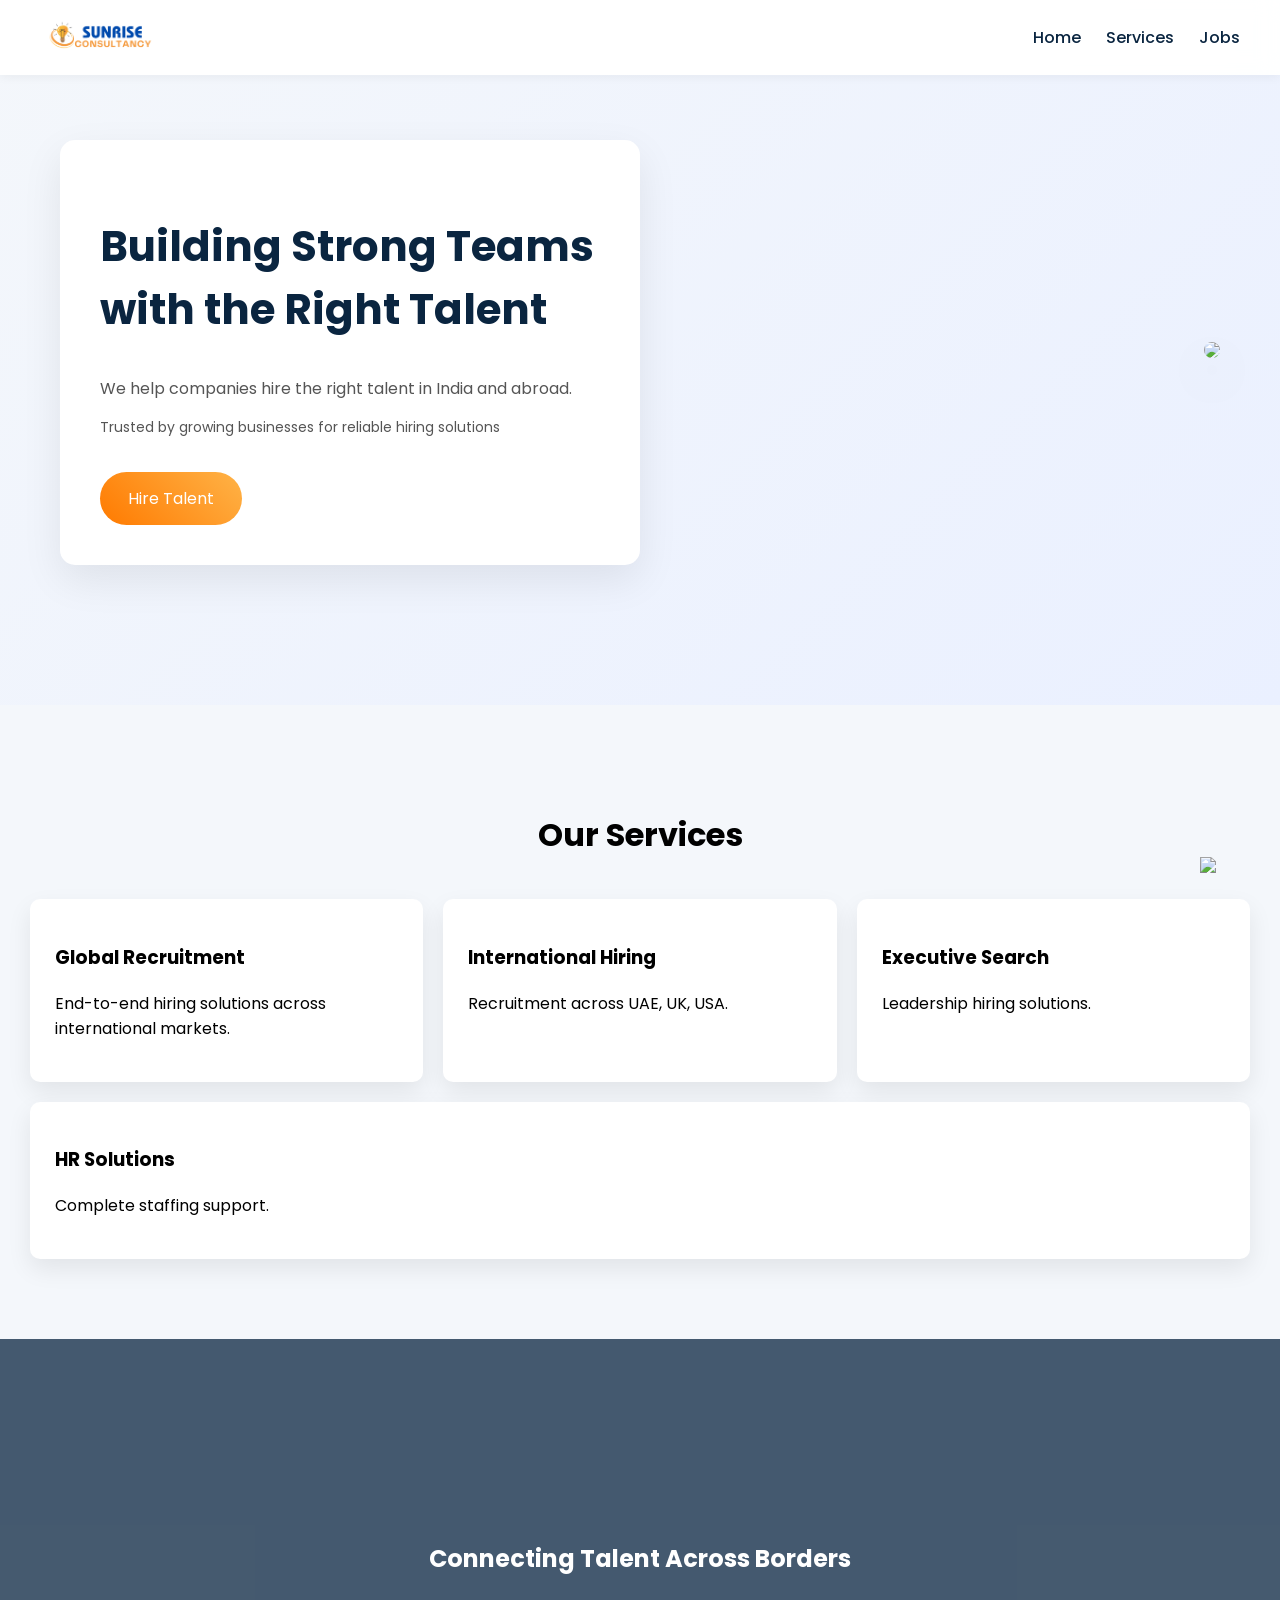
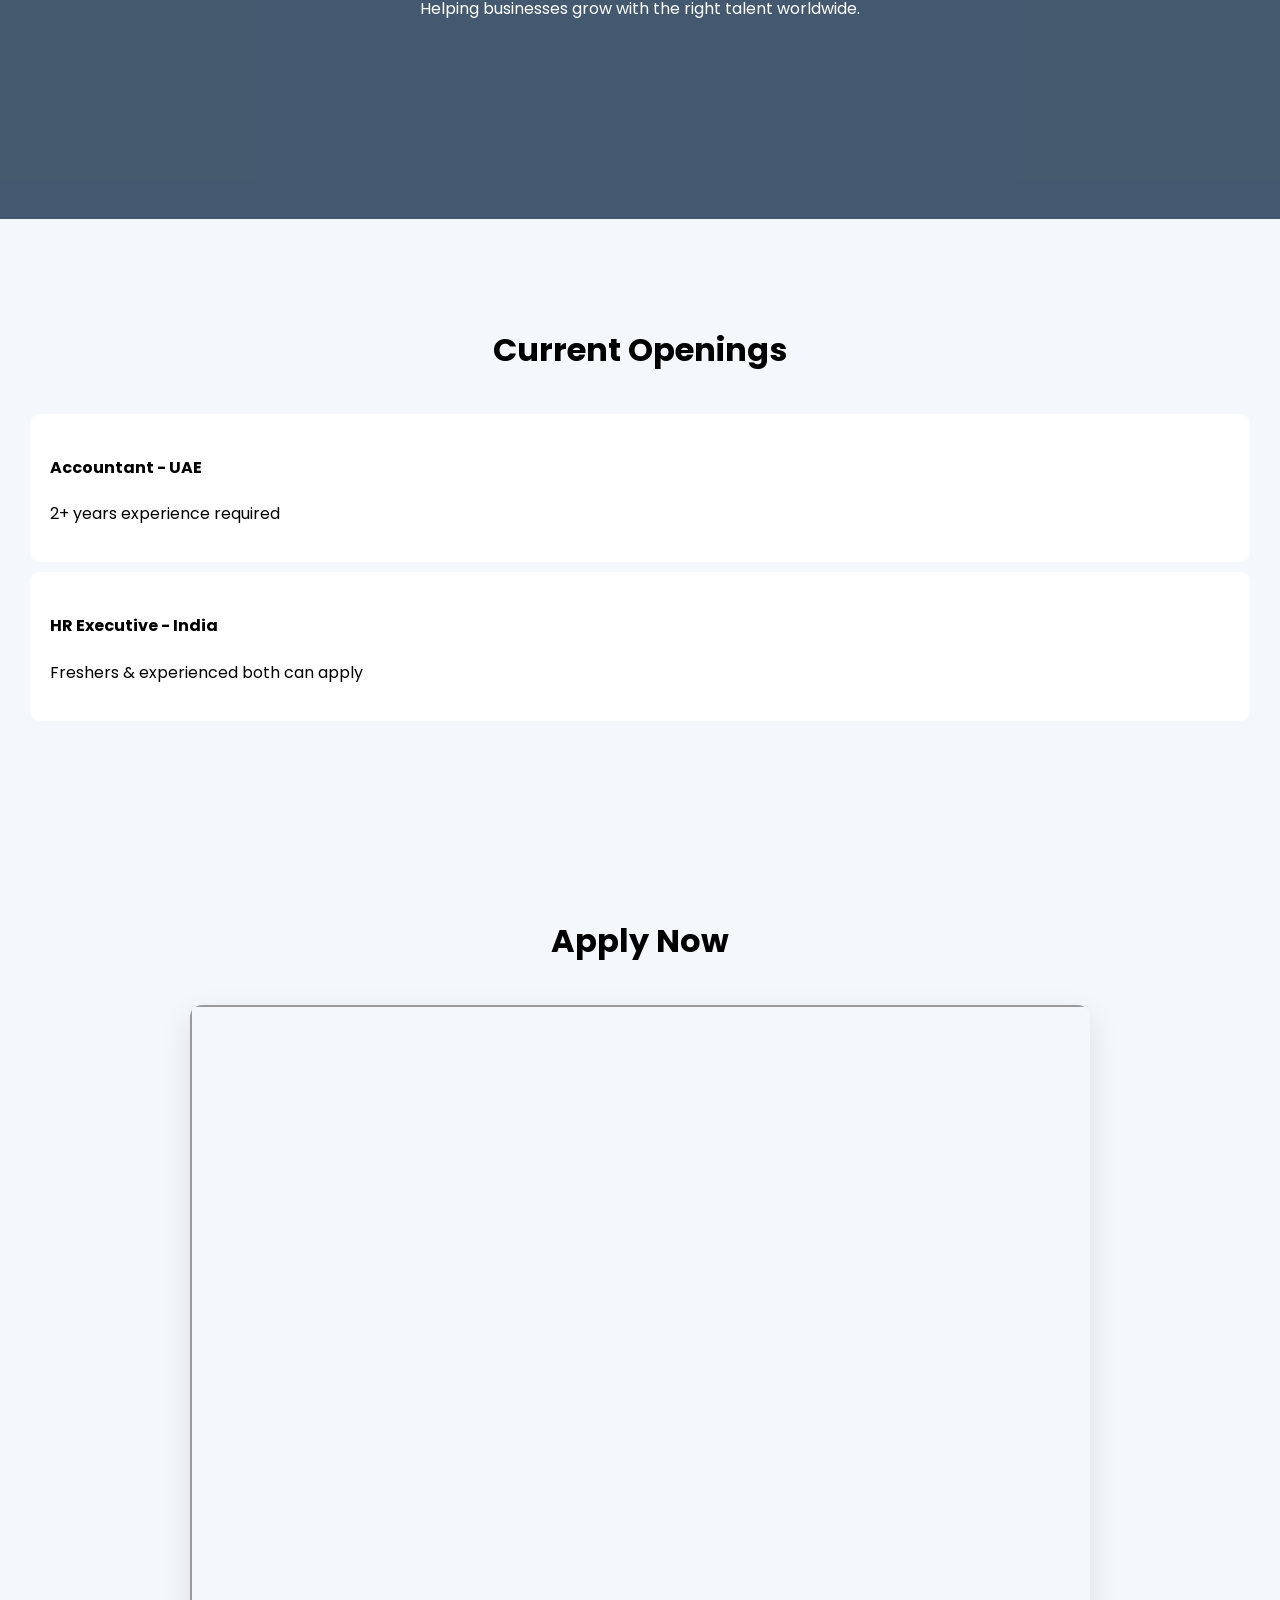
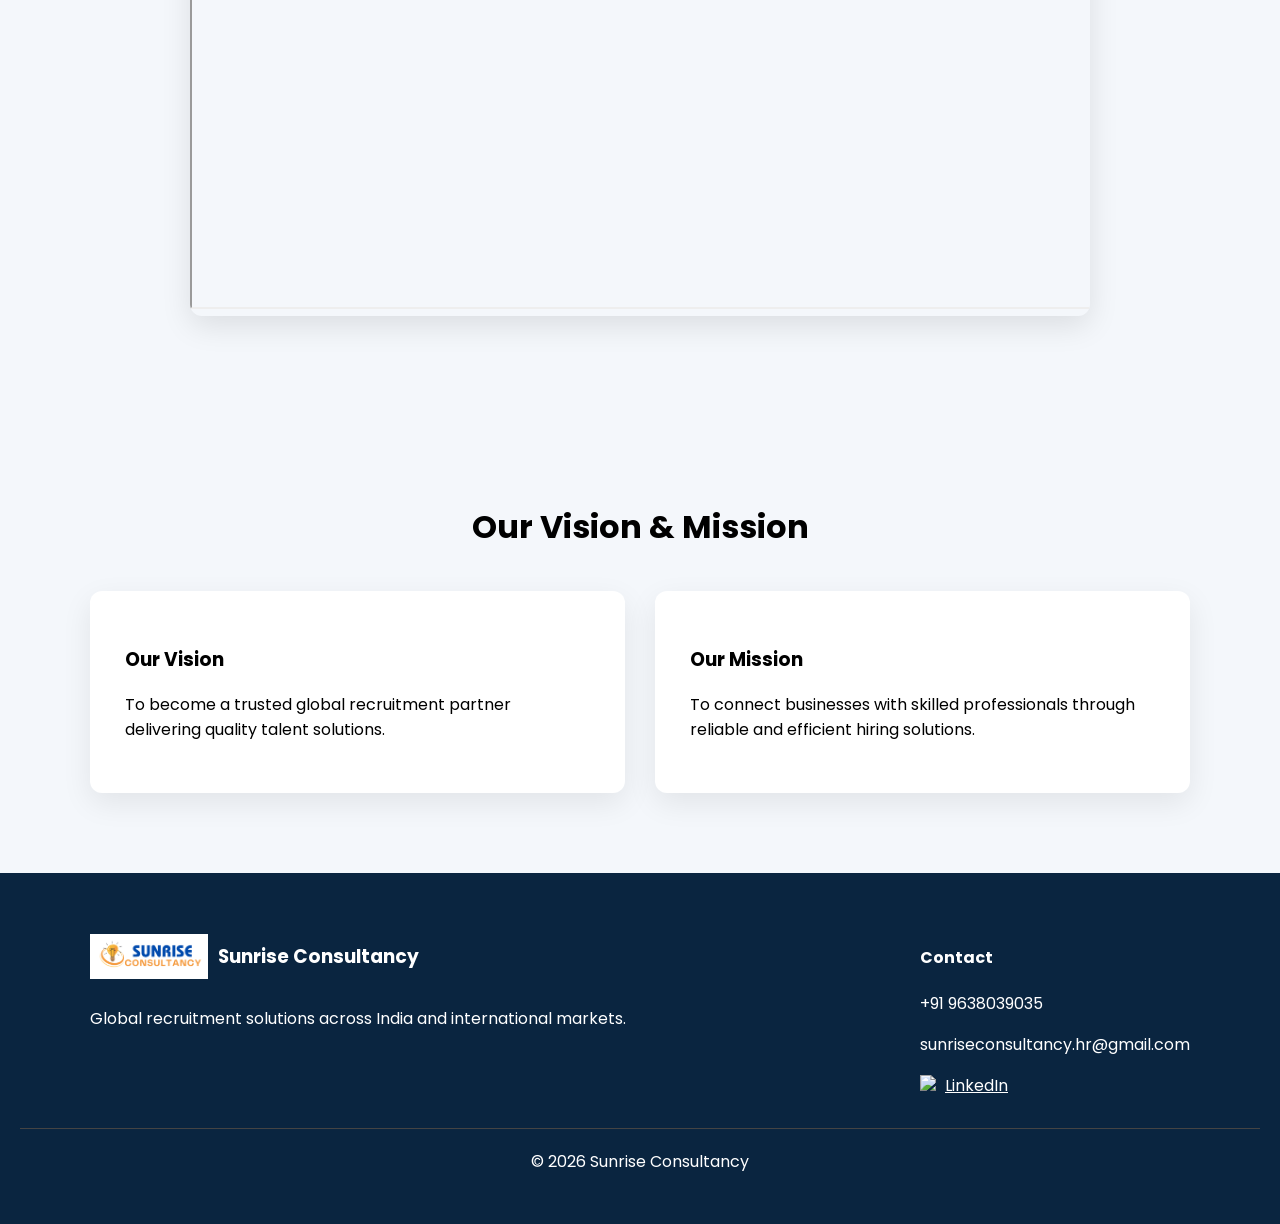
==== commit f5270460: "Update index.html" ====
--- a/index.html
+++ b/index.html
@@ -8,11 +8,11 @@
 <link href="https://fonts.googleapis.com/css2?family=Poppins:wght@300;400;600&display=swap" rel="stylesheet">
 
 <style>
+
 body {
 margin:0;
 font-family:'Poppins',sans-serif;
 background:#f4f7fb;
-color:#111;
 }
 
 /* HEADER */
@@ -20,9 +20,10 @@
 position:fixed;
 width:100%;
 top:0;
-background:rgba(255,255,255,0.9);
+background:rgba(255,255,255,0.95);
 backdrop-filter:blur(10px);
 z-index:1000;
+box-shadow:0 2px 10px rgba(0,0,0,0.05);
 }
 
 .header-container {
@@ -31,7 +32,20 @@
 display:flex;
 justify-content:space-between;
 align-items:center;
-padding:15px;
+padding:15px 20px;
+}
+
+header img {height:45px;}
+
+nav {
+display:flex;
+gap:25px;
+}
+
+nav a {
+text-decoration:none;
+color:#0a2540;
+font-weight:500;
 }
 
 /* HERO */
@@ -39,29 +53,68 @@
 display:flex;
 align-items:center;
 justify-content:space-between;
-padding:150px 40px;
+padding:140px 60px;
 flex-wrap:wrap;
-}
-
-.hero-text {max-width:500px;}
-
-.hero h1 {font-size:42px;color:#0a2540;}
-
-.hero p {color:#555;}
+background:linear-gradient(135deg,#f4f7fb,#eaf0ff);
+position:relative;
+}
+
+.hero-box {
+background:white;
+padding:40px;
+border-radius:15px;
+box-shadow:0 15px 40px rgba(0,0,0,0.08);
+max-width:500px;
+}
+
+.hero h1 {
+font-size:42px;
+color:#0a2540;
+}
+
+.hero p {
+color:#555;
+margin-top:15px;
+}
+
+.sub-text {
+color:#888;
+font-size:14px;
+}
 
 .btn {
-background:#ff7a00;
+background:linear-gradient(45deg,#ff7a00,#ffb347);
+padding:14px 28px;
+border-radius:30px;
 color:white;
-padding:12px 25px;
-border-radius:25px;
 text-decoration:none;
 display:inline-block;
 margin-top:20px;
 }
 
+.hero-right img {
+width:85%;
+border-radius:15px;
+box-shadow:0 20px 50px rgba(0,0,0,0.15);
+transition:0.3s;
+}
+
+.hero-right img:hover {
+transform:translateY(-10px);
+}
+
+/* SECTIONS */
+section {
+padding:80px 30px;
+}
+
+.title {
+text-align:center;
+margin-bottom:40px;
+font-size:32px;
+}
+
 /* SERVICES */
-section {padding:80px 30px;}
-
 .grid {
 display:flex;
 gap:20px;
@@ -74,7 +127,12 @@
 background:white;
 padding:25px;
 border-radius:10px;
-box-shadow:0 10px 20px rgba(0,0,0,0.08);
+box-shadow:0 10px 25px rgba(0,0,0,0.08);
+transition:0.3s;
+}
+
+.card:hover {
+transform:translateY(-8px);
 }
 
 /* VIDEO SECTION */
@@ -104,13 +162,85 @@
 z-index:-1;
 }
 
+/* JOB */
+.job {
+background:white;
+padding:20px;
+margin:10px 0;
+border-radius:10px;
+}
+
+/* FORM */
+.form-box {
+max-width:900px;
+margin:auto;
+border-radius:12px;
+overflow:hidden;
+box-shadow:0 10px 30px rgba(0,0,0,0.1);
+}
+
+/* VISION */
+.vm-container {
+display:flex;
+gap:30px;
+flex-wrap:wrap;
+max-width:1100px;
+margin:auto;
+}
+
+.vm-card {
+flex:1;
+min-width:300px;
+background:white;
+padding:35px;
+border-radius:12px;
+box-shadow:0 10px 30px rgba(0,0,0,0.08);
+}
+
 /* FOOTER */
 footer {
 background:#0a2540;
 color:white;
-padding:50px;
+padding:50px 20px;
+}
+
+.footer-container {
+max-width:1100px;
+margin:auto;
+display:flex;
+flex-wrap:wrap;
+justify-content:space-between;
+gap:30px;
+}
+
+.footer-brand {
+display:flex;
+align-items:center;
+gap:10px;
+}
+
+.footer-brand img {height:45px;}
+
+.footer-bottom {
 text-align:center;
-}
+margin-top:30px;
+border-top:1px solid #444;
+padding-top:20px;
+}
+
+.linkedin-icon img {
+width:20px;
+margin-right:5px;
+}
+
+/* WHATSAPP */
+.whatsapp {
+position:fixed;
+bottom:20px;
+right:20px;
+width:60px;
+}
+
 </style>
 </head>
 
@@ -118,7 +248,7 @@
 
 <header>
 <div class="header-container">
-<img src="logo.png" height="40">
+<img src="logo.png">
 <nav>
 <a href="#">Home</a>
 <a href="#services">Services</a>
@@ -127,18 +257,28 @@
 </div>
 </header>
 
+<!-- HERO -->
 <section class="hero">
-<div class="hero-text">
+
+<div class="hero-box">
 <h1>Building Strong Teams with the Right Talent</h1>
+
 <p>We help companies hire the right talent in India and abroad.</p>
-<a href="#" class="btn">Get Started</a>
-</div>
-
-<img src="https://images.unsplash.com/photo-1552664730-d307ca884978" width="45%">
-</section>
-
+
+<p class="sub-text">Trusted by growing businesses for reliable hiring solutions</p>
+
+<a href="#" class="btn">Hire Talent</a>
+</div>
+
+<div class="hero-right">
+<img src="https://images.unsplash.com/photo-1552664730-d307ca884978">
+</div>
+
+</section>
+
+<!-- SERVICES -->
 <section id="services">
-<h2>Our Services</h2>
+<h2 class="title">Our Services</h2>
 
 <div class="grid">
 <div class="card">
@@ -169,17 +309,100 @@
 <video autoplay muted loop class="bg-video">
 <source src="https://cdn.coverr.co/videos/coverr-team-working-5176/1080p.mp4">
 </video>
+
 <div class="overlay"></div>
 
 <div>
 <h2>Connecting Talent Across Borders</h2>
 <p>Helping businesses grow with the right talent worldwide.</p>
 </div>
-</section>
-
+
+</section>
+
+<!-- JOBS -->
+<section id="jobs">
+<h2 class="title">Current Openings</h2>
+
+<div class="job">
+<h4>Accountant - UAE</h4>
+<p>2+ years experience required</p>
+</div>
+
+<div class="job">
+<h4>HR Executive - India</h4>
+<p>Freshers & experienced both can apply</p>
+</div>
+
+</section>
+
+<!-- FORM -->
+<section>
+<h2 class="title">Apply Now</h2>
+
+<div class="form-box">
+<iframe src="https://docs.google.com/forms/d/e/1FAIpQLSdC78-KVHKo6jrD704b5clwaoNSMl7gMqixYjnPukhWjF39sQ/viewform?embedded=true" width="100%" height="900"></iframe>
+</div>
+
+</section>
+
+<!-- VISION -->
+<section>
+<h2 class="title">Our Vision & Mission</h2>
+
+<div class="vm-container">
+
+<div class="vm-card">
+<h3>Our Vision</h3>
+<p>To become a trusted global recruitment partner delivering quality talent solutions.</p>
+</div>
+
+<div class="vm-card">
+<h3>Our Mission</h3>
+<p>To connect businesses with skilled professionals through reliable and efficient hiring solutions.</p>
+</div>
+
+</div>
+
+</section>
+
+<!-- FOOTER -->
 <footer>
-<p>© 2026 Sunrise Consultancy</p>
+
+<div class="footer-container">
+
+<div>
+<div class="footer-brand">
+<img src="logo.png">
+<h3>Sunrise Consultancy</h3>
+</div>
+
+<p>Global recruitment solutions across India and international markets.</p>
+</div>
+
+<div>
+<h4>Contact</h4>
+<p>+91 9638039035</p>
+<p>sunriseconsultancy.hr@gmail.com</p>
+
+<div class="linkedin-icon">
+<img src="https://cdn-icons-png.flaticon.com/512/145/145807.png">
+<a href="https://www.linkedin.com/company/sunrise-consultancy-0811/" style="color:white;">LinkedIn</a>
+</div>
+
+</div>
+
+</div>
+
+<div class="footer-bottom">
+© 2026 Sunrise Consultancy
+</div>
+
 </footer>
+
+<!-- WHATSAPP -->
+<a href="https://wa.me/919638039035" class="whatsapp">
+<img src="https://cdn-icons-png.flaticon.com/512/733/733585.png">
+</a>
 
 </body>
 </html>
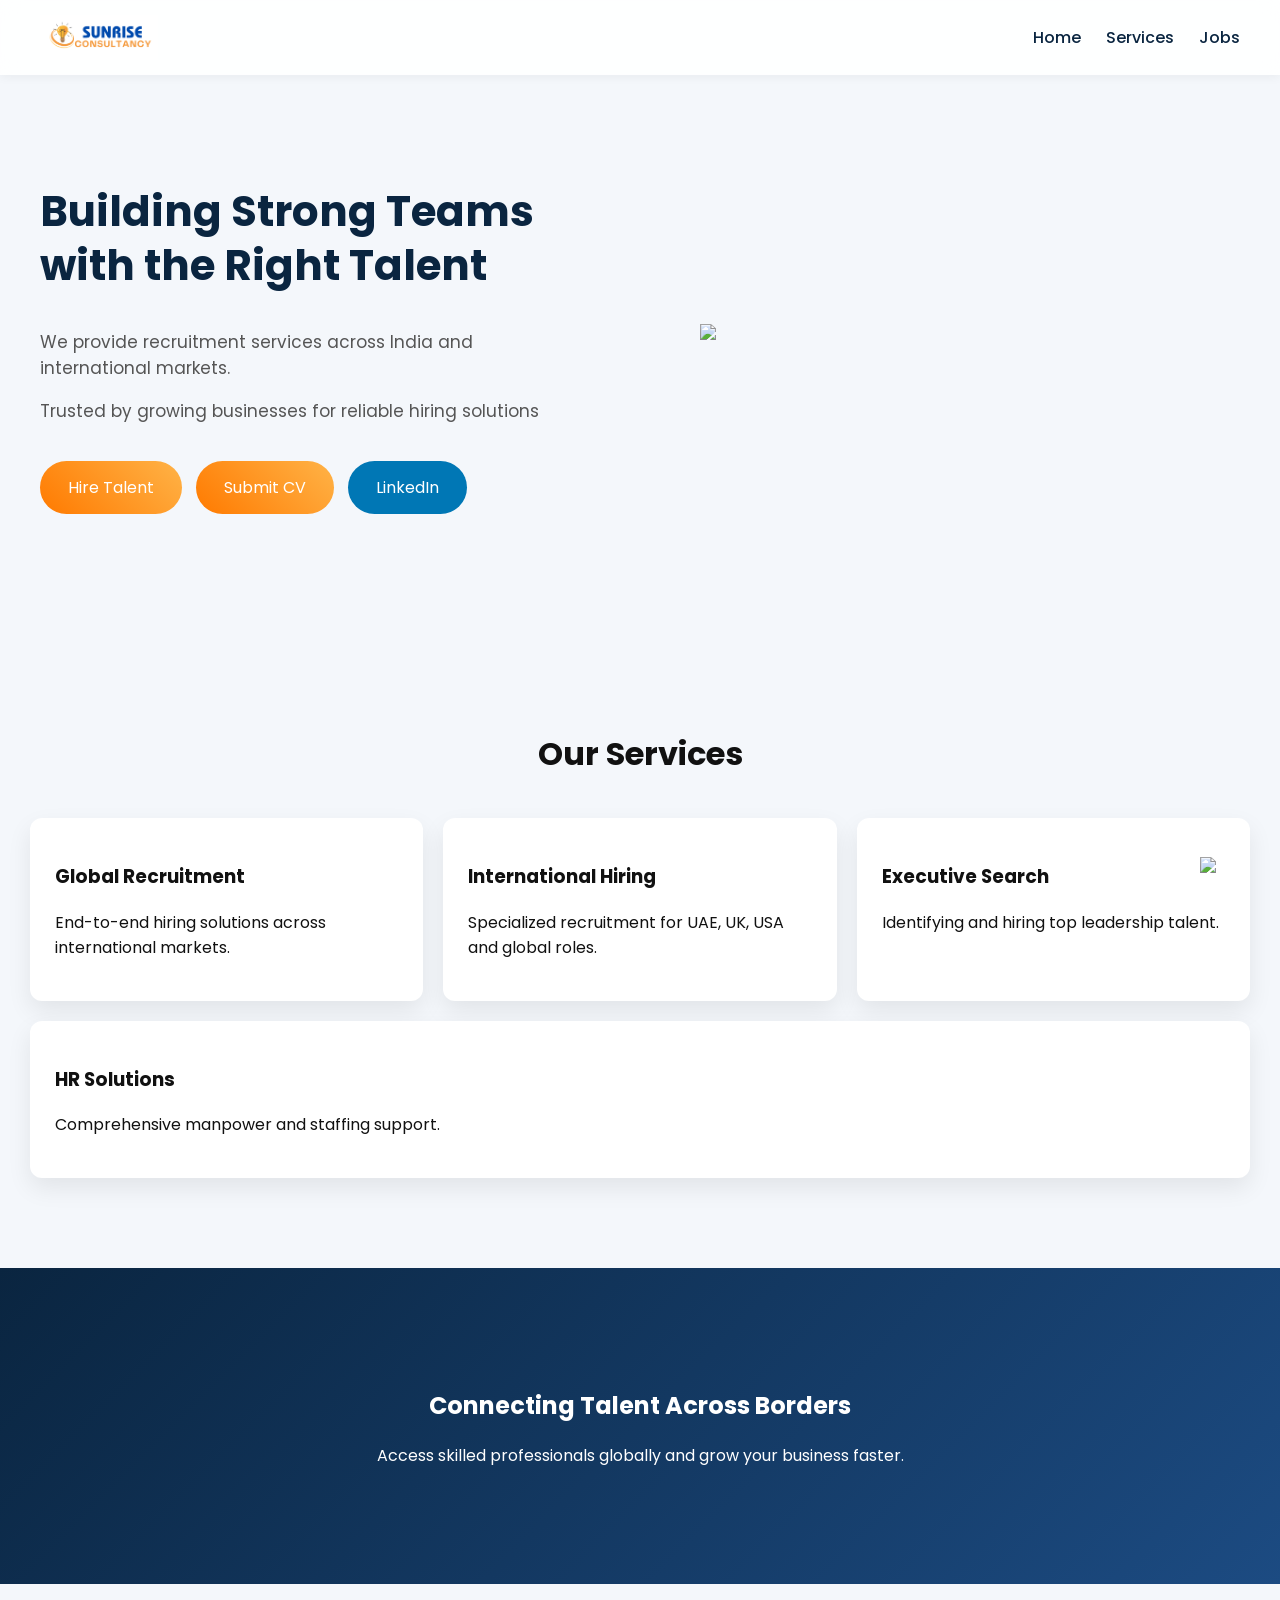
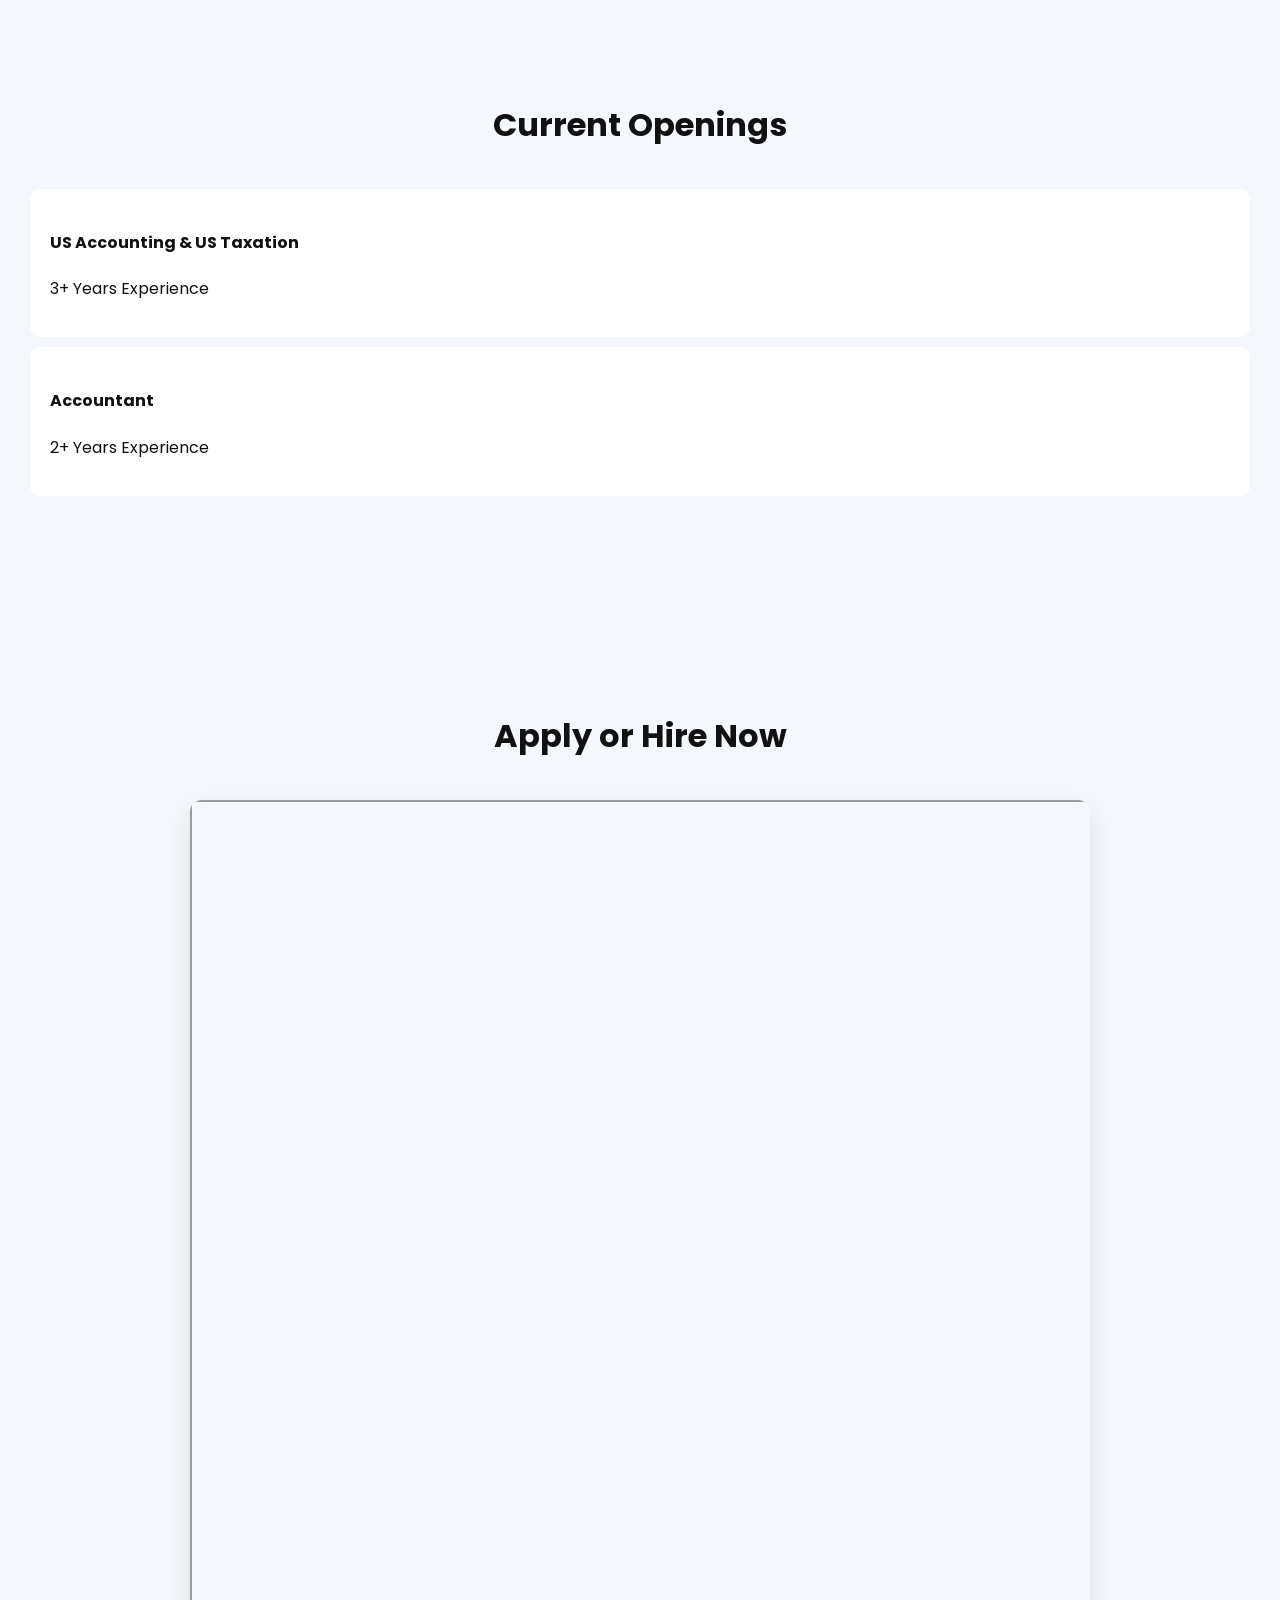
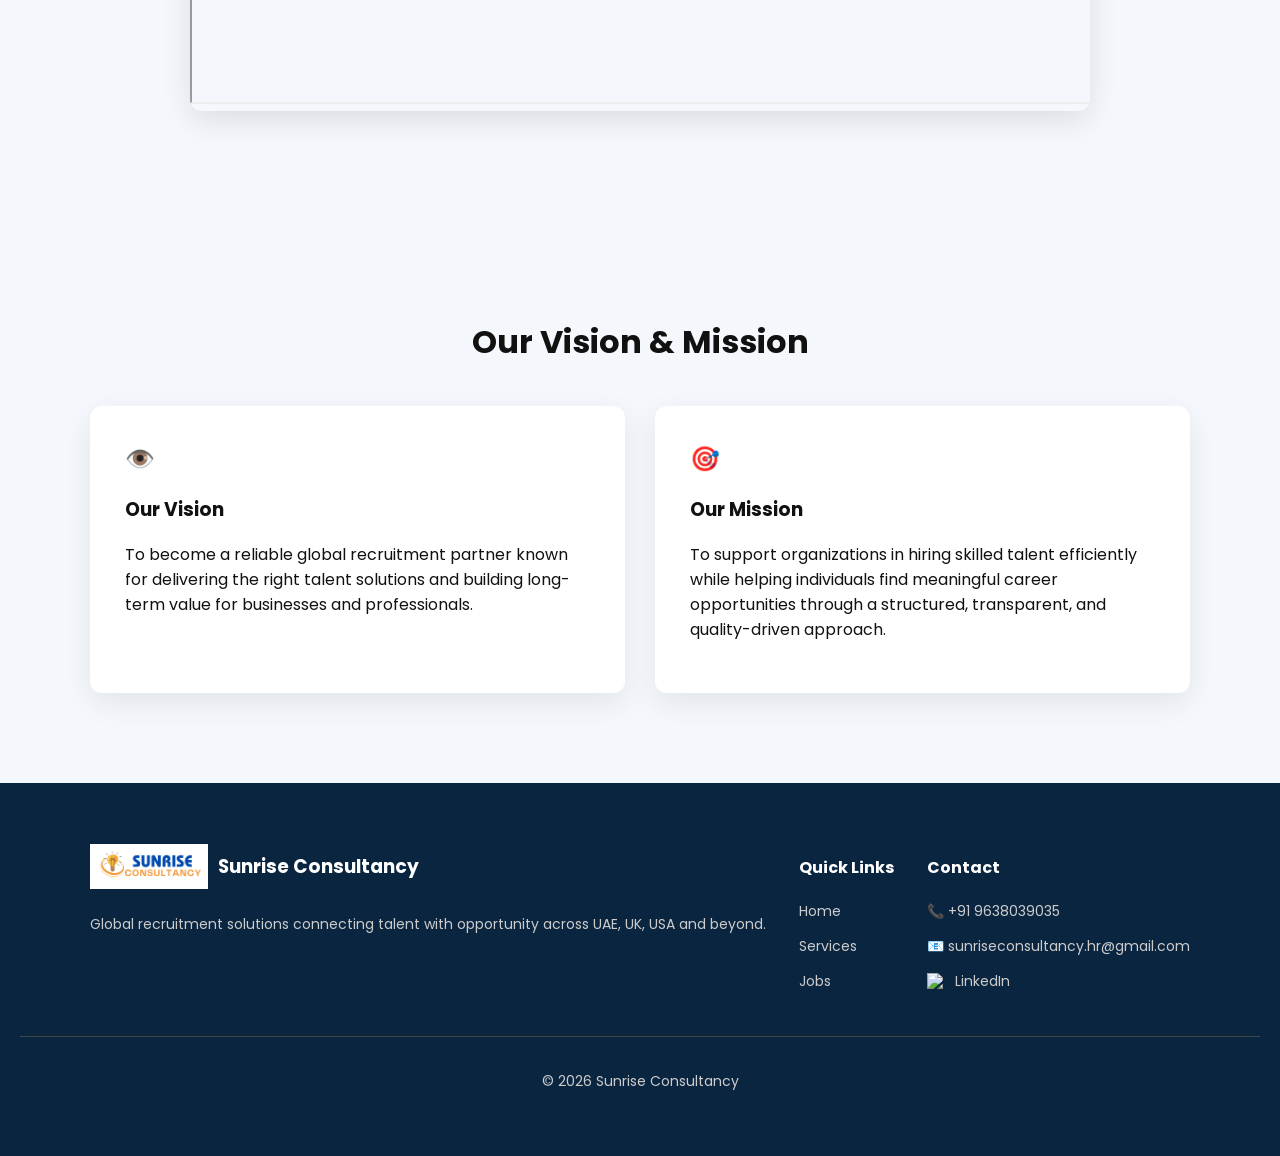
==== commit 8f5cb2fa: "Update index.html" ====
--- a/index.html
+++ b/index.html
@@ -3,16 +3,19 @@
 <head>
 <meta charset="UTF-8">
 <meta name="viewport" content="width=device-width, initial-scale=1.0">
-<title>Sunrise Consultancy</title>
+<title>Sunrise Consultancy | Global Recruitment</title>
 
 <link href="https://fonts.googleapis.com/css2?family=Poppins:wght@300;400;600&display=swap" rel="stylesheet">
 
 <style>
+html {scroll-behavior:smooth;}
 
 body {
 margin:0;
 font-family:'Poppins',sans-serif;
 background:#f4f7fb;
+color:#111;
+overflow-x:hidden;
 }
 
 /* HEADER */
@@ -20,7 +23,7 @@
 position:fixed;
 width:100%;
 top:0;
-background:rgba(255,255,255,0.95);
+background:rgba(255,255,255,0.9);
 backdrop-filter:blur(10px);
 z-index:1000;
 box-shadow:0 2px 10px rgba(0,0,0,0.05);
@@ -46,67 +49,72 @@
 text-decoration:none;
 color:#0a2540;
 font-weight:500;
-}
+position:relative;
+}
+
+nav a::after {
+content:'';
+position:absolute;
+width:0;
+height:2px;
+background:#ff7a00;
+bottom:-5px;
+left:0;
+transition:0.3s;
+}
+
+nav a:hover::after {width:100%;}
 
 /* HERO */
 .hero {
 display:flex;
 align-items:center;
 justify-content:space-between;
-padding:140px 60px;
+padding:150px 40px 100px;
 flex-wrap:wrap;
-background:linear-gradient(135deg,#f4f7fb,#eaf0ff);
-position:relative;
-}
-
-.hero-box {
-background:white;
-padding:40px;
-border-radius:15px;
-box-shadow:0 15px 40px rgba(0,0,0,0.08);
-max-width:500px;
-}
+}
+
+.hero-text {max-width:520px;}
 
 .hero h1 {
 font-size:42px;
+line-height:1.3;
 color:#0a2540;
 }
 
 .hero p {
 color:#555;
 margin-top:15px;
+font-size:17px;
 }
 
 .sub-text {
-color:#888;
+margin-top:15px;
+color:#777;
 font-size:14px;
 }
 
 .btn {
 background:linear-gradient(45deg,#ff7a00,#ffb347);
+color:white;
 padding:14px 28px;
 border-radius:30px;
-color:white;
 text-decoration:none;
 display:inline-block;
 margin-top:20px;
-}
-
-.hero-right img {
-width:85%;
-border-radius:15px;
-box-shadow:0 20px 50px rgba(0,0,0,0.15);
+margin-right:10px;
 transition:0.3s;
 }
 
-.hero-right img:hover {
-transform:translateY(-10px);
-}
-
-/* SECTIONS */
-section {
-padding:80px 30px;
-}
+.btn:hover {
+transform:translateY(-3px);
+box-shadow:0 10px 20px rgba(0,0,0,0.15);
+}
+
+.linkedin-btn {background:#0077b5;}
+
+/* SECTION */
+section {padding:90px 30px;}
 
 .title {
 text-align:center;
@@ -114,7 +122,7 @@
 font-size:32px;
 }
 
-/* SERVICES */
+/* GRID */
 .grid {
 display:flex;
 gap:20px;
@@ -123,10 +131,10 @@
 
 .card {
 flex:1;
-min-width:250px;
+min-width:260px;
 background:white;
 padding:25px;
-border-radius:10px;
+border-radius:12px;
 box-shadow:0 10px 25px rgba(0,0,0,0.08);
 transition:0.3s;
 }
@@ -135,31 +143,12 @@
 transform:translateY(-8px);
 }
 
-/* VIDEO SECTION */
-.video-section {
-position:relative;
-height:320px;
-display:flex;
-align-items:center;
-justify-content:center;
+/* HIGHLIGHT */
+.highlight {
+background:linear-gradient(135deg,#0a2540,#1c4b82);
 color:white;
 text-align:center;
-}
-
-.bg-video {
-position:absolute;
-width:100%;
-height:100%;
-object-fit:cover;
-z-index:-2;
-}
-
-.overlay {
-position:absolute;
-width:100%;
-height:100%;
-background:rgba(10,37,64,0.75);
-z-index:-1;
+padding:100px 20px;
 }
 
 /* JOB */
@@ -181,11 +170,11 @@
 
 /* VISION */
 .vm-container {
+max-width:1100px;
+margin:auto;
 display:flex;
 gap:30px;
 flex-wrap:wrap;
-max-width:1100px;
-margin:auto;
 }
 
 .vm-card {
@@ -195,6 +184,15 @@
 padding:35px;
 border-radius:12px;
 box-shadow:0 10px 30px rgba(0,0,0,0.08);
+transition:0.3s;
+}
+
+.vm-card:hover {transform:translateY(-8px);}
+
+.vm-icon {
+font-size:24px;
+color:#ff7a00;
+margin-bottom:10px;
 }
 
 /* FOOTER */
@@ -217,9 +215,18 @@
 display:flex;
 align-items:center;
 gap:10px;
+margin-bottom:10px;
 }
 
 .footer-brand img {height:45px;}
+
+footer p, footer a {
+color:#ccc;
+text-decoration:none;
+font-size:14px;
+}
+
+footer a:hover {color:white;}
 
 .footer-bottom {
 text-align:center;
@@ -228,10 +235,14 @@
 padding-top:20px;
 }
 
-.linkedin-icon img {
-width:20px;
-margin-right:5px;
-}
+.linkedin-icon {
+display:flex;
+align-items:center;
+gap:8px;
+margin-top:10px;
+}
+
+.linkedin-icon img {width:20px;}
 
 /* WHATSAPP */
 .whatsapp {
@@ -240,7 +251,7 @@
 right:20px;
 width:60px;
 }
-
+.whatsapp img {width:100%;}
 </style>
 </head>
 
@@ -249,6 +260,7 @@
 <header>
 <div class="header-container">
 <img src="logo.png">
+
 <nav>
 <a href="#">Home</a>
 <a href="#services">Services</a>
@@ -257,115 +269,78 @@
 </div>
 </header>
 
-<!-- HERO -->
 <section class="hero">
-
-<div class="hero-box">
+<div class="hero-text">
 <h1>Building Strong Teams with the Right Talent</h1>
-
-<p>We help companies hire the right talent in India and abroad.</p>
+<p>We provide recruitment services across India and international markets.</p>
 
 <p class="sub-text">Trusted by growing businesses for reliable hiring solutions</p>
 
-<a href="#" class="btn">Hire Talent</a>
-</div>
-
-<div class="hero-right">
-<img src="https://images.unsplash.com/photo-1552664730-d307ca884978">
-</div>
-
-</section>
-
-<!-- SERVICES -->
+<a href="https://forms.gle/i6zmoPvZLHGTANzr7" class="btn">Hire Talent</a>
+<a href="https://forms.gle/i6zmoPvZLHGTANzr7" class="btn">Submit CV</a>
+<a href="https://www.linkedin.com/company/sunrise-consultancy-0811/" class="btn linkedin-btn" target="_blank">LinkedIn</a>
+</div>
+
+<img src="https://images.unsplash.com/photo-1552664730-d307ca884978" width="45%">
+</section>
+
 <section id="services">
 <h2 class="title">Our Services</h2>
 
 <div class="grid">
-<div class="card">
-<h3>Global Recruitment</h3>
-<p>End-to-end hiring solutions across international markets.</p>
-</div>
-
-<div class="card">
-<h3>International Hiring</h3>
-<p>Recruitment across UAE, UK, USA.</p>
-</div>
-
-<div class="card">
-<h3>Executive Search</h3>
-<p>Leadership hiring solutions.</p>
-</div>
-
-<div class="card">
-<h3>HR Solutions</h3>
-<p>Complete staffing support.</p>
-</div>
-</div>
-
-</section>
-
-<!-- VIDEO SECTION -->
-<section class="video-section">
-<video autoplay muted loop class="bg-video">
-<source src="https://cdn.coverr.co/videos/coverr-team-working-5176/1080p.mp4">
-</video>
-
-<div class="overlay"></div>
-
-<div>
+<div class="card"><h3>Global Recruitment</h3><p>End-to-end hiring solutions across international markets.</p></div>
+<div class="card"><h3>International Hiring</h3><p>Specialized recruitment for UAE, UK, USA and global roles.</p></div>
+<div class="card"><h3>Executive Search</h3><p>Identifying and hiring top leadership talent.</p></div>
+<div class="card"><h3>HR Solutions</h3><p>Comprehensive manpower and staffing support.</p></div>
+</div>
+</section>
+
+<section class="highlight">
 <h2>Connecting Talent Across Borders</h2>
-<p>Helping businesses grow with the right talent worldwide.</p>
-</div>
-
-</section>
-
-<!-- JOBS -->
+<p>Access skilled professionals globally and grow your business faster.</p>
+</section>
+
 <section id="jobs">
 <h2 class="title">Current Openings</h2>
 
 <div class="job">
-<h4>Accountant - UAE</h4>
-<p>2+ years experience required</p>
+<h4>US Accounting & US Taxation</h4>
+<p>3+ Years Experience</p>
 </div>
 
 <div class="job">
-<h4>HR Executive - India</h4>
-<p>Freshers & experienced both can apply</p>
-</div>
-
-</section>
-
-<!-- FORM -->
+<h4>Accountant</h4>
+<p>2+ Years Experience</p>
+</div>
+
+</section>
+
 <section>
-<h2 class="title">Apply Now</h2>
+<h2 class="title">Apply or Hire Now</h2>
 
 <div class="form-box">
 <iframe src="https://docs.google.com/forms/d/e/1FAIpQLSdC78-KVHKo6jrD704b5clwaoNSMl7gMqixYjnPukhWjF39sQ/viewform?embedded=true" width="100%" height="900"></iframe>
 </div>
-
-</section>
-
-<!-- VISION -->
+</section>
+
 <section>
 <h2 class="title">Our Vision & Mission</h2>
 
 <div class="vm-container">
-
 <div class="vm-card">
+<div class="vm-icon">👁️</div>
 <h3>Our Vision</h3>
-<p>To become a trusted global recruitment partner delivering quality talent solutions.</p>
+<p>To become a reliable global recruitment partner known for delivering the right talent solutions and building long-term value for businesses and professionals.</p>
 </div>
 
 <div class="vm-card">
+<div class="vm-icon">🎯</div>
 <h3>Our Mission</h3>
-<p>To connect businesses with skilled professionals through reliable and efficient hiring solutions.</p>
-</div>
-
-</div>
-
-</section>
-
-<!-- FOOTER -->
+<p>To support organizations in hiring skilled talent efficiently while helping individuals find meaningful career opportunities through a structured, transparent, and quality-driven approach.</p>
+</div>
+</div>
+</section>
+
 <footer>
 
 <div class="footer-container">
@@ -375,18 +350,24 @@
 <img src="logo.png">
 <h3>Sunrise Consultancy</h3>
 </div>
-
-<p>Global recruitment solutions across India and international markets.</p>
+<p>Global recruitment solutions connecting talent with opportunity across UAE, UK, USA and beyond.</p>
+</div>
+
+<div>
+<h4>Quick Links</h4>
+<p><a href="#">Home</a></p>
+<p><a href="#services">Services</a></p>
+<p><a href="#jobs">Jobs</a></p>
 </div>
 
 <div>
 <h4>Contact</h4>
-<p>+91 9638039035</p>
-<p>sunriseconsultancy.hr@gmail.com</p>
+<p>📞 +91 9638039035</p>
+<p>📧 sunriseconsultancy.hr@gmail.com</p>
 
 <div class="linkedin-icon">
 <img src="https://cdn-icons-png.flaticon.com/512/145/145807.png">
-<a href="https://www.linkedin.com/company/sunrise-consultancy-0811/" style="color:white;">LinkedIn</a>
+<a href="https://www.linkedin.com/company/sunrise-consultancy-0811/" target="_blank">LinkedIn</a>
 </div>
 
 </div>
@@ -394,13 +375,12 @@
 </div>
 
 <div class="footer-bottom">
-© 2026 Sunrise Consultancy
+<p>© 2026 Sunrise Consultancy</p>
 </div>
 
 </footer>
 
-<!-- WHATSAPP -->
-<a href="https://wa.me/919638039035" class="whatsapp">
+<a href="https://wa.me/919638039035" class="whatsapp" target="_blank">
 <img src="https://cdn-icons-png.flaticon.com/512/733/733585.png">
 </a>
 
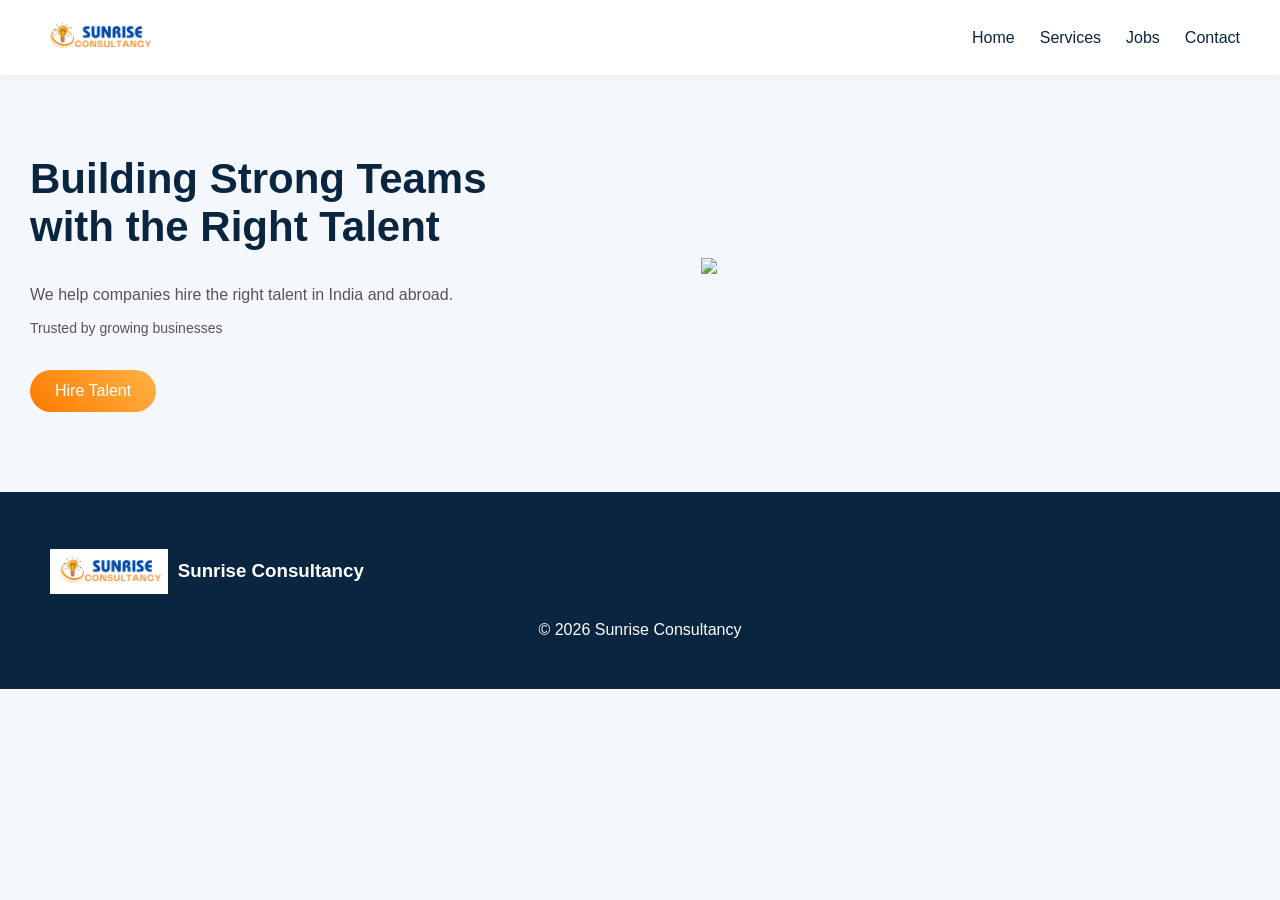
==== commit 33c46427: "Update index.html" ====
--- a/index.html
+++ b/index.html
@@ -1,258 +1,8 @@
 <!DOCTYPE html>
-<html lang="en">
+<html>
 <head>
-<meta charset="UTF-8">
-<meta name="viewport" content="width=device-width, initial-scale=1.0">
-<title>Sunrise Consultancy | Global Recruitment</title>
-
-<link href="https://fonts.googleapis.com/css2?family=Poppins:wght@300;400;600&display=swap" rel="stylesheet">
-
-<style>
-html {scroll-behavior:smooth;}
-
-body {
-margin:0;
-font-family:'Poppins',sans-serif;
-background:#f4f7fb;
-color:#111;
-overflow-x:hidden;
-}
-
-/* HEADER */
-header {
-position:fixed;
-width:100%;
-top:0;
-background:rgba(255,255,255,0.9);
-backdrop-filter:blur(10px);
-z-index:1000;
-box-shadow:0 2px 10px rgba(0,0,0,0.05);
-}
-
-.header-container {
-max-width:1200px;
-margin:auto;
-display:flex;
-justify-content:space-between;
-align-items:center;
-padding:15px 20px;
-}
-
-header img {height:45px;}
-
-nav {
-display:flex;
-gap:25px;
-}
-
-nav a {
-text-decoration:none;
-color:#0a2540;
-font-weight:500;
-position:relative;
-}
-
-nav a::after {
-content:'';
-position:absolute;
-width:0;
-height:2px;
-background:#ff7a00;
-bottom:-5px;
-left:0;
-transition:0.3s;
-}
-
-nav a:hover::after {width:100%;}
-
-/* HERO */
-.hero {
-display:flex;
-align-items:center;
-justify-content:space-between;
-padding:150px 40px 100px;
-flex-wrap:wrap;
-}
-
-.hero-text {max-width:520px;}
-
-.hero h1 {
-font-size:42px;
-line-height:1.3;
-color:#0a2540;
-}
-
-.hero p {
-color:#555;
-margin-top:15px;
-font-size:17px;
-}
-
-.sub-text {
-margin-top:15px;
-color:#777;
-font-size:14px;
-}
-
-.btn {
-background:linear-gradient(45deg,#ff7a00,#ffb347);
-color:white;
-padding:14px 28px;
-border-radius:30px;
-text-decoration:none;
-display:inline-block;
-margin-top:20px;
-margin-right:10px;
-transition:0.3s;
-}
-
-.btn:hover {
-transform:translateY(-3px);
-box-shadow:0 10px 20px rgba(0,0,0,0.15);
-}
-
-.linkedin-btn {background:#0077b5;}
-
-/* SECTION */
-section {padding:90px 30px;}
-
-.title {
-text-align:center;
-margin-bottom:40px;
-font-size:32px;
-}
-
-/* GRID */
-.grid {
-display:flex;
-gap:20px;
-flex-wrap:wrap;
-}
-
-.card {
-flex:1;
-min-width:260px;
-background:white;
-padding:25px;
-border-radius:12px;
-box-shadow:0 10px 25px rgba(0,0,0,0.08);
-transition:0.3s;
-}
-
-.card:hover {
-transform:translateY(-8px);
-}
-
-/* HIGHLIGHT */
-.highlight {
-background:linear-gradient(135deg,#0a2540,#1c4b82);
-color:white;
-text-align:center;
-padding:100px 20px;
-}
-
-/* JOB */
-.job {
-background:white;
-padding:20px;
-margin:10px 0;
-border-radius:10px;
-}
-
-/* FORM */
-.form-box {
-max-width:900px;
-margin:auto;
-border-radius:12px;
-overflow:hidden;
-box-shadow:0 10px 30px rgba(0,0,0,0.1);
-}
-
-/* VISION */
-.vm-container {
-max-width:1100px;
-margin:auto;
-display:flex;
-gap:30px;
-flex-wrap:wrap;
-}
-
-.vm-card {
-flex:1;
-min-width:300px;
-background:white;
-padding:35px;
-border-radius:12px;
-box-shadow:0 10px 30px rgba(0,0,0,0.08);
-transition:0.3s;
-}
-
-.vm-card:hover {transform:translateY(-8px);}
-
-.vm-icon {
-font-size:24px;
-color:#ff7a00;
-margin-bottom:10px;
-}
-
-/* FOOTER */
-footer {
-background:#0a2540;
-color:white;
-padding:50px 20px;
-}
-
-.footer-container {
-max-width:1100px;
-margin:auto;
-display:flex;
-flex-wrap:wrap;
-justify-content:space-between;
-gap:30px;
-}
-
-.footer-brand {
-display:flex;
-align-items:center;
-gap:10px;
-margin-bottom:10px;
-}
-
-.footer-brand img {height:45px;}
-
-footer p, footer a {
-color:#ccc;
-text-decoration:none;
-font-size:14px;
-}
-
-footer a:hover {color:white;}
-
-.footer-bottom {
-text-align:center;
-margin-top:30px;
-border-top:1px solid #444;
-padding-top:20px;
-}
-
-.linkedin-icon {
-display:flex;
-align-items:center;
-gap:8px;
-margin-top:10px;
-}
-
-.linkedin-icon img {width:20px;}
-
-/* WHATSAPP */
-.whatsapp {
-position:fixed;
-bottom:20px;
-right:20px;
-width:60px;
-}
-.whatsapp img {width:100%;}
-</style>
+<title>Sunrise Consultancy</title>
+<link rel="stylesheet" href="style.css">
 </head>
 
 <body>
@@ -260,129 +10,40 @@
 <header>
 <div class="header-container">
 <img src="logo.png">
-
 <nav>
-<a href="#">Home</a>
-<a href="#services">Services</a>
-<a href="#jobs">Jobs</a>
+<a href="index.html">Home</a>
+<a href="services.html">Services</a>
+<a href="jobs.html">Jobs</a>
+<a href="contact.html">Contact</a>
 </nav>
 </div>
 </header>
 
 <section class="hero">
+
 <div class="hero-text">
 <h1>Building Strong Teams with the Right Talent</h1>
-<p>We provide recruitment services across India and international markets.</p>
-
-<p class="sub-text">Trusted by growing businesses for reliable hiring solutions</p>
-
-<a href="https://forms.gle/i6zmoPvZLHGTANzr7" class="btn">Hire Talent</a>
-<a href="https://forms.gle/i6zmoPvZLHGTANzr7" class="btn">Submit CV</a>
-<a href="https://www.linkedin.com/company/sunrise-consultancy-0811/" class="btn linkedin-btn" target="_blank">LinkedIn</a>
+<p>We help companies hire the right talent in India and abroad.</p>
+<p class="sub-text">Trusted by growing businesses</p>
+<a href="contact.html" class="btn">Hire Talent</a>
 </div>
 
 <img src="https://images.unsplash.com/photo-1552664730-d307ca884978" width="45%">
-</section>
-
-<section id="services">
-<h2 class="title">Our Services</h2>
-
-<div class="grid">
-<div class="card"><h3>Global Recruitment</h3><p>End-to-end hiring solutions across international markets.</p></div>
-<div class="card"><h3>International Hiring</h3><p>Specialized recruitment for UAE, UK, USA and global roles.</p></div>
-<div class="card"><h3>Executive Search</h3><p>Identifying and hiring top leadership talent.</p></div>
-<div class="card"><h3>HR Solutions</h3><p>Comprehensive manpower and staffing support.</p></div>
-</div>
-</section>
-
-<section class="highlight">
-<h2>Connecting Talent Across Borders</h2>
-<p>Access skilled professionals globally and grow your business faster.</p>
-</section>
-
-<section id="jobs">
-<h2 class="title">Current Openings</h2>
-
-<div class="job">
-<h4>US Accounting & US Taxation</h4>
-<p>3+ Years Experience</p>
-</div>
-
-<div class="job">
-<h4>Accountant</h4>
-<p>2+ Years Experience</p>
-</div>
 
 </section>
 
-<section>
-<h2 class="title">Apply or Hire Now</h2>
-
-<div class="form-box">
-<iframe src="https://docs.google.com/forms/d/e/1FAIpQLSdC78-KVHKo6jrD704b5clwaoNSMl7gMqixYjnPukhWjF39sQ/viewform?embedded=true" width="100%" height="900"></iframe>
-</div>
-</section>
-
-<section>
-<h2 class="title">Our Vision & Mission</h2>
-
-<div class="vm-container">
-<div class="vm-card">
-<div class="vm-icon">👁️</div>
-<h3>Our Vision</h3>
-<p>To become a reliable global recruitment partner known for delivering the right talent solutions and building long-term value for businesses and professionals.</p>
-</div>
-
-<div class="vm-card">
-<div class="vm-icon">🎯</div>
-<h3>Our Mission</h3>
-<p>To support organizations in hiring skilled talent efficiently while helping individuals find meaningful career opportunities through a structured, transparent, and quality-driven approach.</p>
-</div>
-</div>
-</section>
-
 <footer>
-
 <div class="footer-container">
-
-<div>
 <div class="footer-brand">
 <img src="logo.png">
 <h3>Sunrise Consultancy</h3>
 </div>
-<p>Global recruitment solutions connecting talent with opportunity across UAE, UK, USA and beyond.</p>
-</div>
-
-<div>
-<h4>Quick Links</h4>
-<p><a href="#">Home</a></p>
-<p><a href="#services">Services</a></p>
-<p><a href="#jobs">Jobs</a></p>
-</div>
-
-<div>
-<h4>Contact</h4>
-<p>📞 +91 9638039035</p>
-<p>📧 sunriseconsultancy.hr@gmail.com</p>
-
-<div class="linkedin-icon">
-<img src="https://cdn-icons-png.flaticon.com/512/145/145807.png">
-<a href="https://www.linkedin.com/company/sunrise-consultancy-0811/" target="_blank">LinkedIn</a>
-</div>
-
-</div>
-
 </div>
 
 <div class="footer-bottom">
-<p>© 2026 Sunrise Consultancy</p>
+© 2026 Sunrise Consultancy
 </div>
-
 </footer>
-
-<a href="https://wa.me/919638039035" class="whatsapp" target="_blank">
-<img src="https://cdn-icons-png.flaticon.com/512/733/733585.png">
-</a>
 
 </body>
 </html>
--- a/style.css
+++ b/style.css
@@ -0,0 +1,140 @@
+body {
+margin:0;
+font-family:'Poppins',sans-serif;
+background:#f4f7fb;
+}
+
+/* HEADER */
+header {
+position:fixed;
+width:100%;
+top:0;
+background:rgba(255,255,255,0.95);
+backdrop-filter:blur(10px);
+z-index:1000;
+box-shadow:0 2px 10px rgba(0,0,0,0.05);
+}
+
+.header-container {
+max-width:1200px;
+margin:auto;
+display:flex;
+justify-content:space-between;
+align-items:center;
+padding:15px 20px;
+}
+
+header img {height:45px;}
+
+nav {
+display:flex;
+gap:25px;
+}
+
+nav a {
+text-decoration:none;
+color:#0a2540;
+font-weight:500;
+}
+
+/* SECTION */
+section {
+padding:120px 30px 80px;
+}
+
+.title {
+text-align:center;
+margin-bottom:40px;
+font-size:32px;
+}
+
+/* HERO */
+.hero {
+display:flex;
+align-items:center;
+justify-content:space-between;
+flex-wrap:wrap;
+}
+
+.hero-text {max-width:500px;}
+
+.hero h1 {font-size:42px;color:#0a2540;}
+
+.hero p {color:#555;margin-top:15px;}
+
+.sub-text {color:#777;font-size:14px;}
+
+.btn {
+background:linear-gradient(45deg,#ff7a00,#ffb347);
+padding:12px 25px;
+border-radius:25px;
+color:white;
+text-decoration:none;
+display:inline-block;
+margin-top:20px;
+}
+
+/* GRID */
+.grid {
+display:flex;
+gap:20px;
+flex-wrap:wrap;
+}
+
+.card {
+flex:1;
+min-width:250px;
+background:white;
+padding:25px;
+border-radius:10px;
+box-shadow:0 10px 25px rgba(0,0,0,0.08);
+}
+
+/* JOB */
+.job {
+background:white;
+padding:20px;
+margin:10px 0;
+border-radius:10px;
+}
+
+/* FORM */
+.form-box {
+max-width:900px;
+margin:auto;
+box-shadow:0 10px 30px rgba(0,0,0,0.1);
+}
+
+/* FOOTER */
+footer {
+background:#0a2540;
+color:white;
+padding:50px;
+}
+
+.footer-container {
+display:flex;
+justify-content:space-between;
+flex-wrap:wrap;
+}
+
+.footer-brand {
+display:flex;
+align-items:center;
+gap:10px;
+}
+
+.footer-brand img {height:45px;}
+
+.footer-bottom {
+text-align:center;
+margin-top:20px;
+}
+
+/* WHATSAPP */
+.whatsapp {
+position:fixed;
+bottom:20px;
+right:20px;
+width:60px;
+}
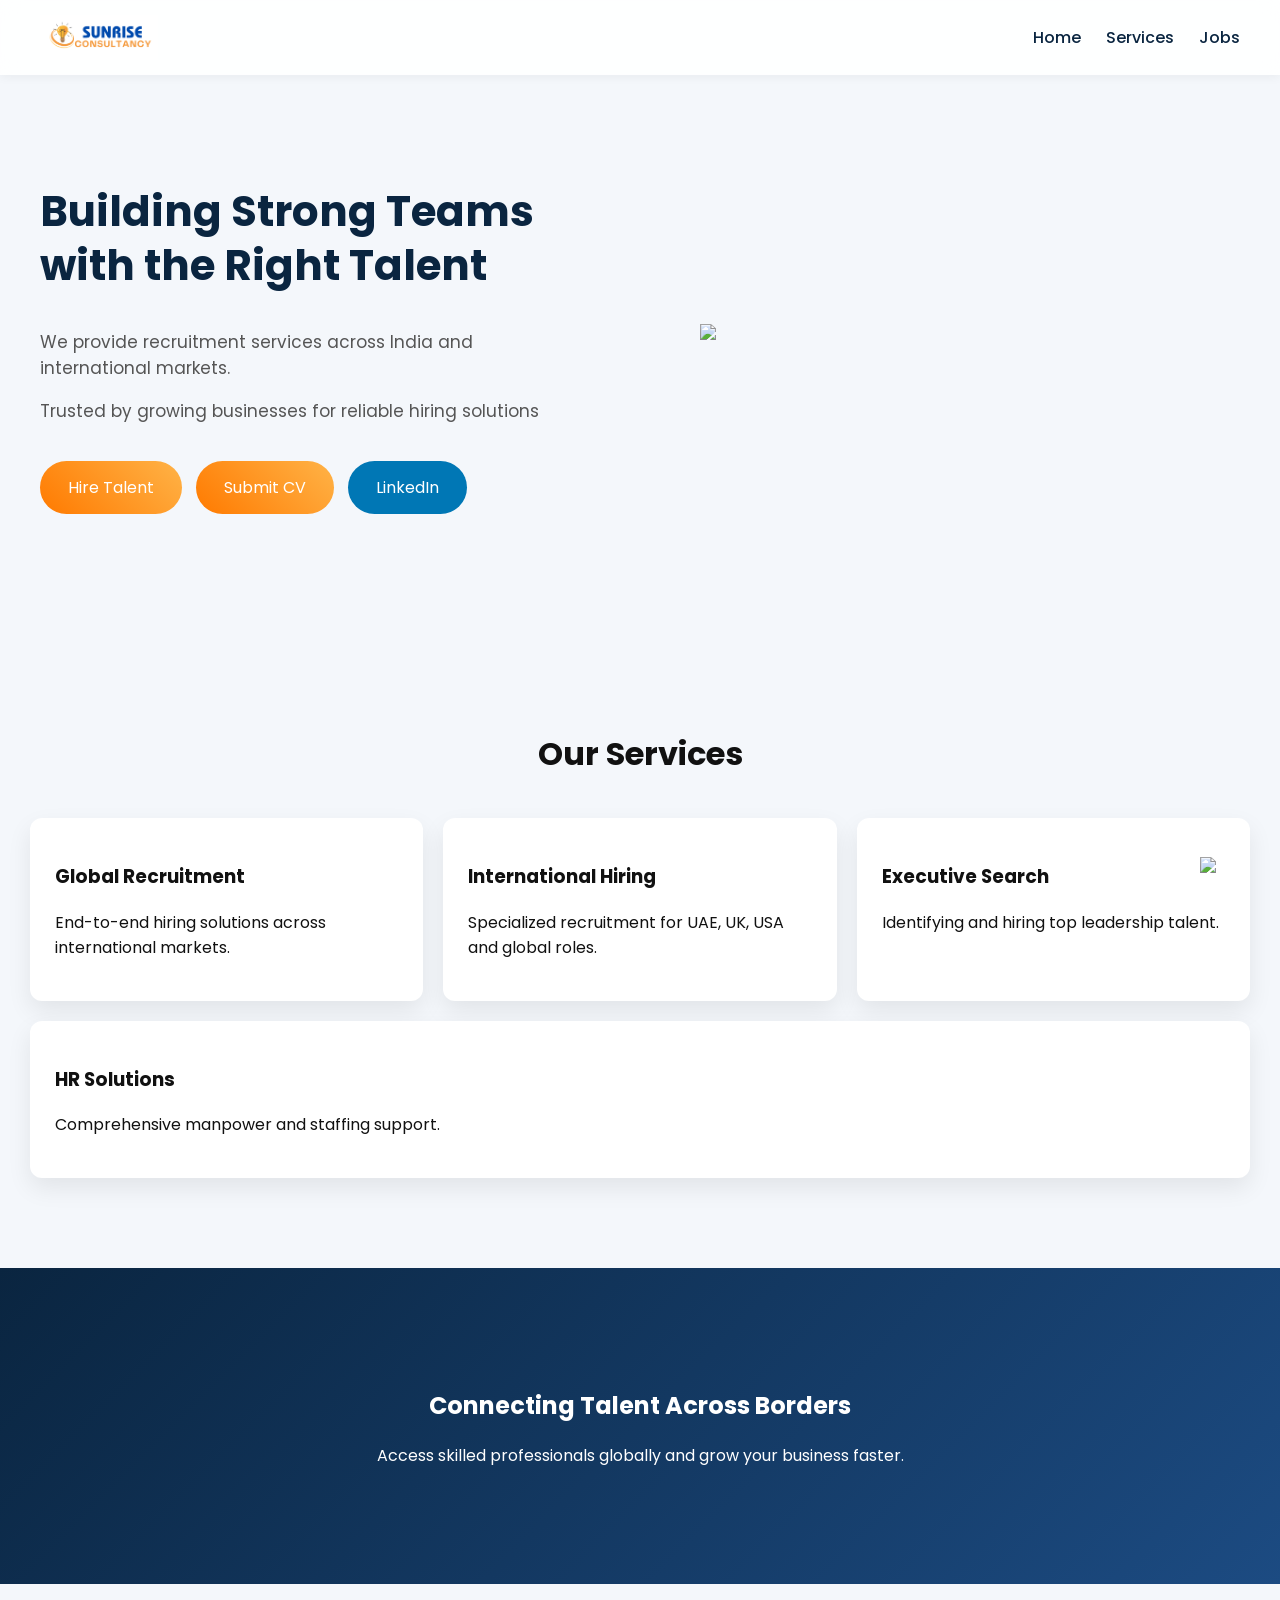
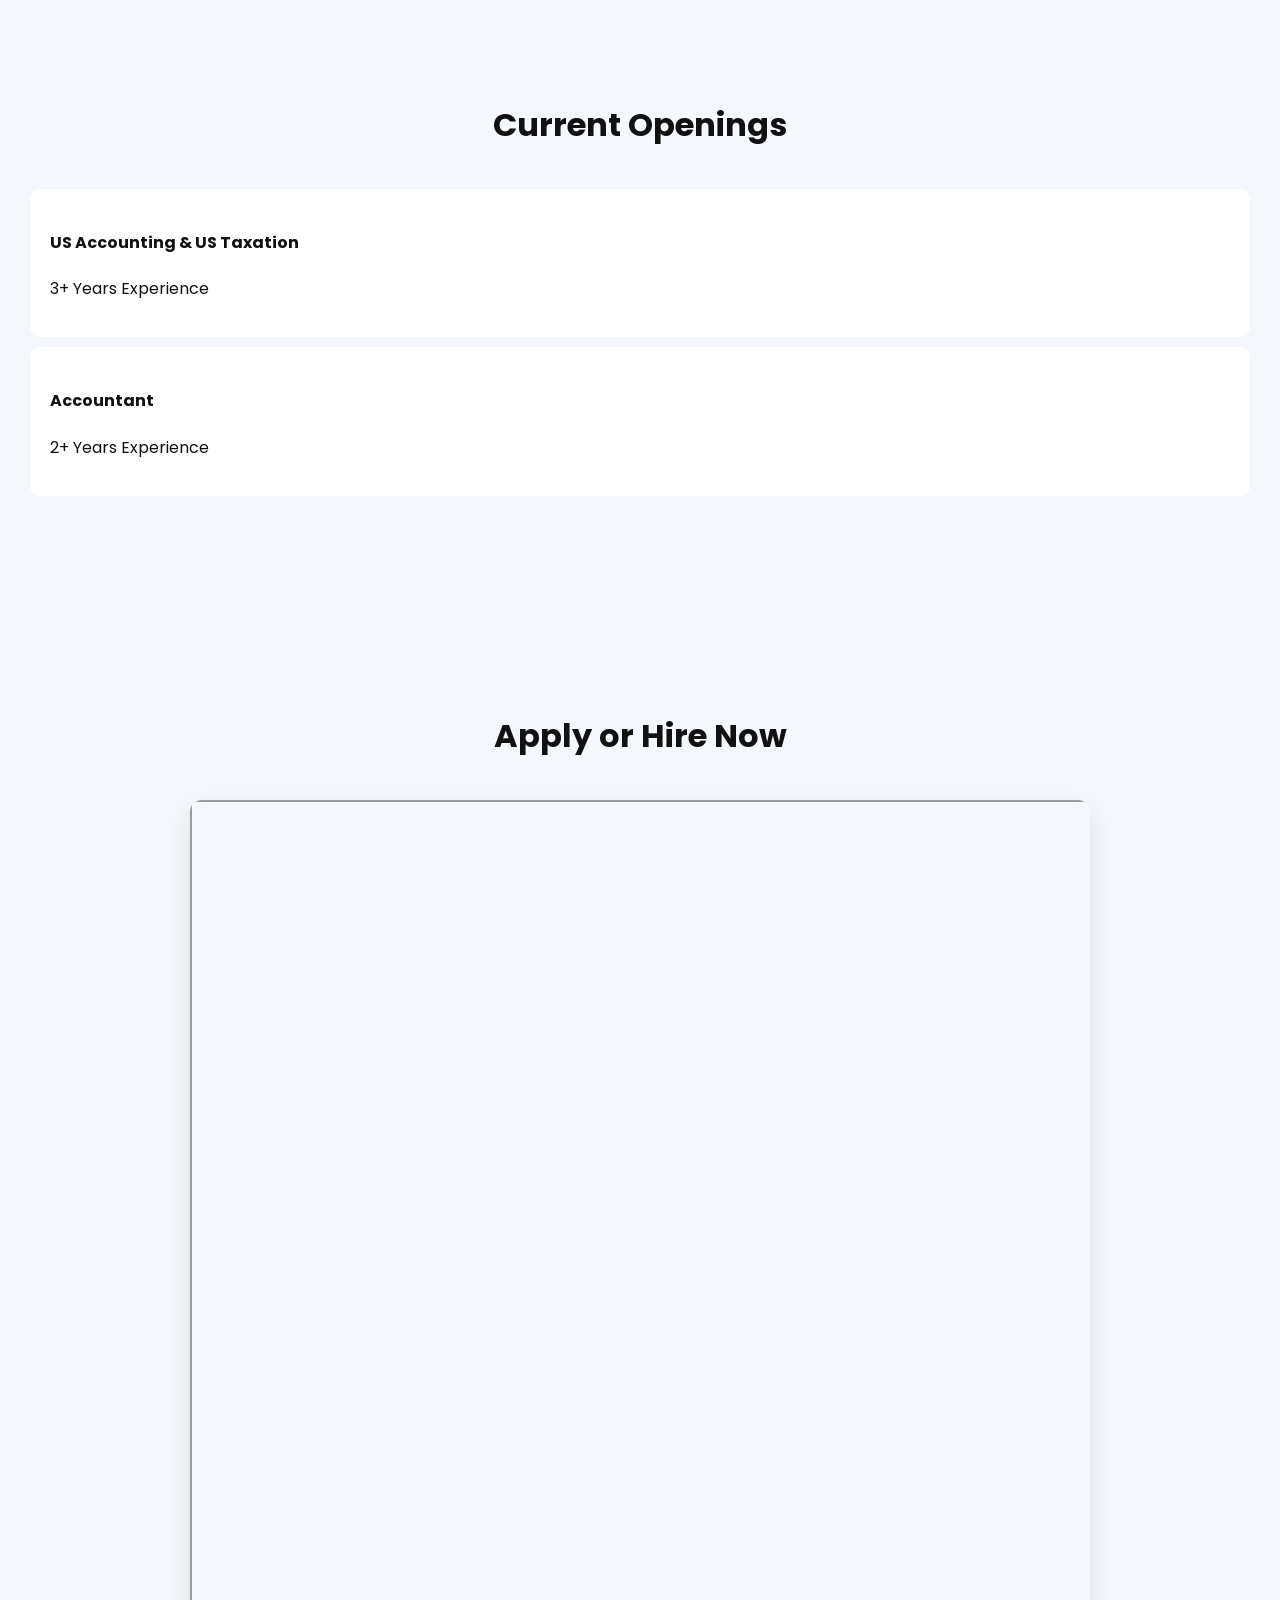
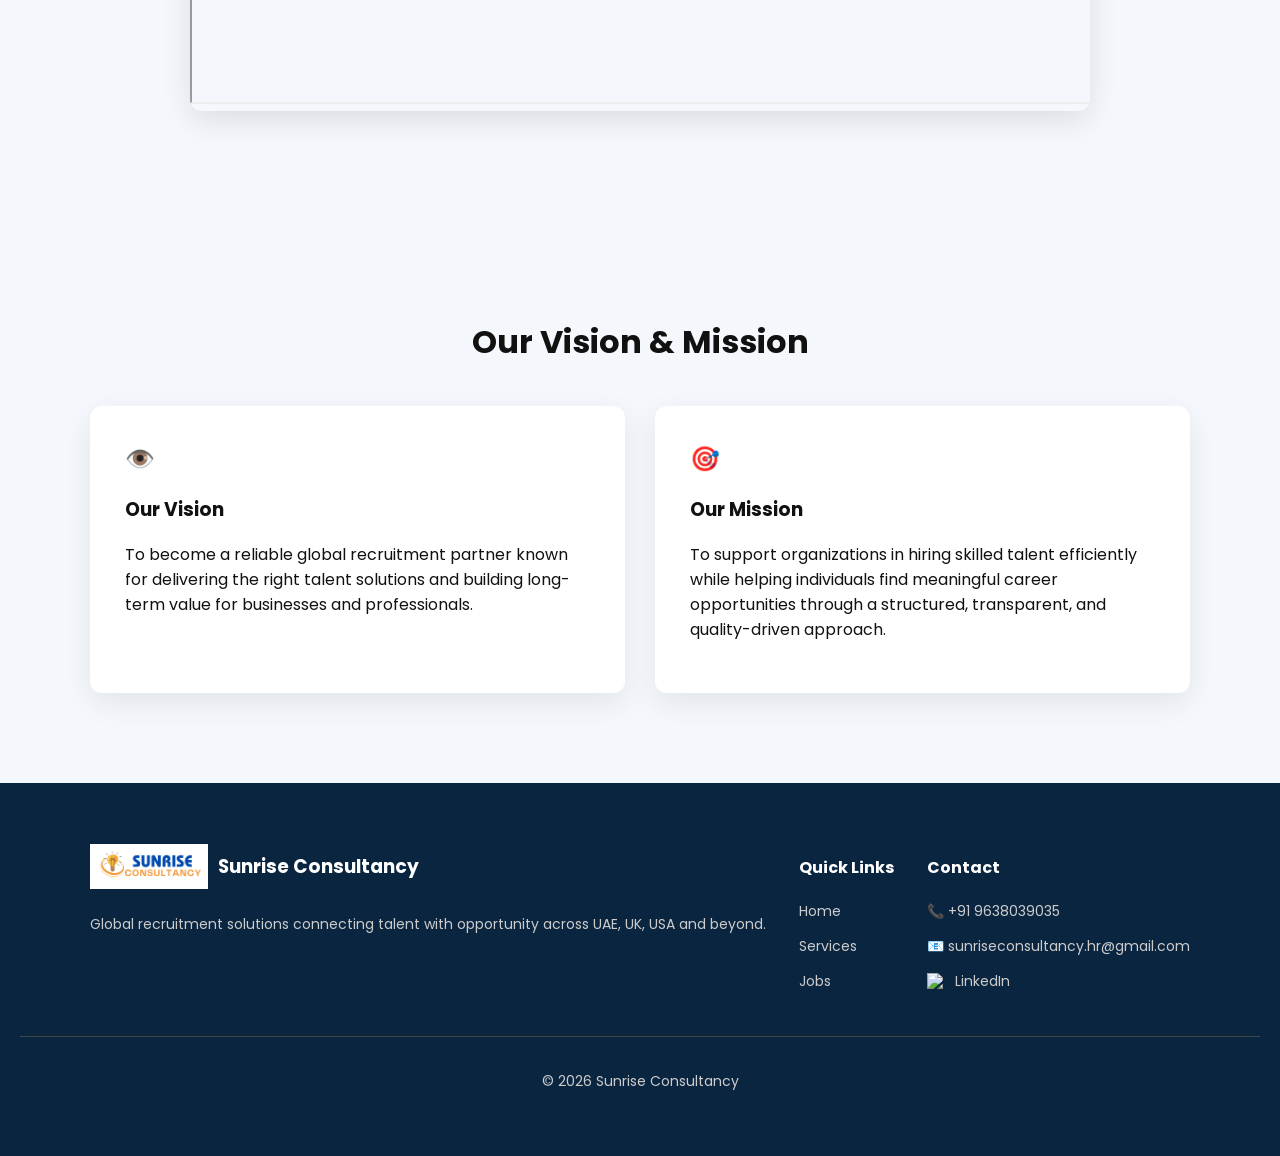
==== commit 0f7ffd6b: "Update index.html" ====
--- a/index.html
+++ b/index.html
@@ -1,8 +1,258 @@
 <!DOCTYPE html>
-<html>
+<html lang="en">
 <head>
-<title>Sunrise Consultancy</title>
-<link rel="stylesheet" href="style.css">
+<meta charset="UTF-8">
+<meta name="viewport" content="width=device-width, initial-scale=1.0">
+<title>Sunrise Consultancy | Global Recruitment</title>
+
+<link href="https://fonts.googleapis.com/css2?family=Poppins:wght@300;400;600&display=swap" rel="stylesheet">
+
+<style>
+html {scroll-behavior:smooth;}
+
+body {
+margin:0;
+font-family:'Poppins',sans-serif;
+background:#f4f7fb;
+color:#111;
+overflow-x:hidden;
+}
+
+/* HEADER */
+header {
+position:fixed;
+width:100%;
+top:0;
+background:rgba(255,255,255,0.9);
+backdrop-filter:blur(10px);
+z-index:1000;
+box-shadow:0 2px 10px rgba(0,0,0,0.05);
+}
+
+.header-container {
+max-width:1200px;
+margin:auto;
+display:flex;
+justify-content:space-between;
+align-items:center;
+padding:15px 20px;
+}
+
+header img {height:45px;}
+
+nav {
+display:flex;
+gap:25px;
+}
+
+nav a {
+text-decoration:none;
+color:#0a2540;
+font-weight:500;
+position:relative;
+}
+
+nav a::after {
+content:'';
+position:absolute;
+width:0;
+height:2px;
+background:#ff7a00;
+bottom:-5px;
+left:0;
+transition:0.3s;
+}
+
+nav a:hover::after {width:100%;}
+
+/* HERO */
+.hero {
+display:flex;
+align-items:center;
+justify-content:space-between;
+padding:150px 40px 100px;
+flex-wrap:wrap;
+}
+
+.hero-text {max-width:520px;}
+
+.hero h1 {
+font-size:42px;
+line-height:1.3;
+color:#0a2540;
+}
+
+.hero p {
+color:#555;
+margin-top:15px;
+font-size:17px;
+}
+
+.sub-text {
+margin-top:15px;
+color:#777;
+font-size:14px;
+}
+
+.btn {
+background:linear-gradient(45deg,#ff7a00,#ffb347);
+color:white;
+padding:14px 28px;
+border-radius:30px;
+text-decoration:none;
+display:inline-block;
+margin-top:20px;
+margin-right:10px;
+transition:0.3s;
+}
+
+.btn:hover {
+transform:translateY(-3px);
+box-shadow:0 10px 20px rgba(0,0,0,0.15);
+}
+
+.linkedin-btn {background:#0077b5;}
+
+/* SECTION */
+section {padding:90px 30px;}
+
+.title {
+text-align:center;
+margin-bottom:40px;
+font-size:32px;
+}
+
+/* GRID */
+.grid {
+display:flex;
+gap:20px;
+flex-wrap:wrap;
+}
+
+.card {
+flex:1;
+min-width:260px;
+background:white;
+padding:25px;
+border-radius:12px;
+box-shadow:0 10px 25px rgba(0,0,0,0.08);
+transition:0.3s;
+}
+
+.card:hover {
+transform:translateY(-8px);
+}
+
+/* HIGHLIGHT */
+.highlight {
+background:linear-gradient(135deg,#0a2540,#1c4b82);
+color:white;
+text-align:center;
+padding:100px 20px;
+}
+
+/* JOB */
+.job {
+background:white;
+padding:20px;
+margin:10px 0;
+border-radius:10px;
+}
+
+/* FORM */
+.form-box {
+max-width:900px;
+margin:auto;
+border-radius:12px;
+overflow:hidden;
+box-shadow:0 10px 30px rgba(0,0,0,0.1);
+}
+
+/* VISION */
+.vm-container {
+max-width:1100px;
+margin:auto;
+display:flex;
+gap:30px;
+flex-wrap:wrap;
+}
+
+.vm-card {
+flex:1;
+min-width:300px;
+background:white;
+padding:35px;
+border-radius:12px;
+box-shadow:0 10px 30px rgba(0,0,0,0.08);
+transition:0.3s;
+}
+
+.vm-card:hover {transform:translateY(-8px);}
+
+.vm-icon {
+font-size:24px;
+color:#ff7a00;
+margin-bottom:10px;
+}
+
+/* FOOTER */
+footer {
+background:#0a2540;
+color:white;
+padding:50px 20px;
+}
+
+.footer-container {
+max-width:1100px;
+margin:auto;
+display:flex;
+flex-wrap:wrap;
+justify-content:space-between;
+gap:30px;
+}
+
+.footer-brand {
+display:flex;
+align-items:center;
+gap:10px;
+margin-bottom:10px;
+}
+
+.footer-brand img {height:45px;}
+
+footer p, footer a {
+color:#ccc;
+text-decoration:none;
+font-size:14px;
+}
+
+footer a:hover {color:white;}
+
+.footer-bottom {
+text-align:center;
+margin-top:30px;
+border-top:1px solid #444;
+padding-top:20px;
+}
+
+.linkedin-icon {
+display:flex;
+align-items:center;
+gap:8px;
+margin-top:10px;
+}
+
+.linkedin-icon img {width:20px;}
+
+/* WHATSAPP */
+.whatsapp {
+position:fixed;
+bottom:20px;
+right:20px;
+width:60px;
+}
+.whatsapp img {width:100%;}
+</style>
 </head>
 
 <body>
@@ -10,40 +260,129 @@
 <header>
 <div class="header-container">
 <img src="logo.png">
+
 <nav>
-<a href="index.html">Home</a>
-<a href="services.html">Services</a>
-<a href="jobs.html">Jobs</a>
-<a href="contact.html">Contact</a>
+<a href="#">Home</a>
+<a href="#services">Services</a>
+<a href="#jobs">Jobs</a>
 </nav>
 </div>
 </header>
 
 <section class="hero">
-
 <div class="hero-text">
 <h1>Building Strong Teams with the Right Talent</h1>
-<p>We help companies hire the right talent in India and abroad.</p>
-<p class="sub-text">Trusted by growing businesses</p>
-<a href="contact.html" class="btn">Hire Talent</a>
+<p>We provide recruitment services across India and international markets.</p>
+
+<p class="sub-text">Trusted by growing businesses for reliable hiring solutions</p>
+
+<a href="https://forms.gle/i6zmoPvZLHGTANzr7" class="btn">Hire Talent</a>
+<a href="https://forms.gle/i6zmoPvZLHGTANzr7" class="btn">Submit CV</a>
+<a href="https://www.linkedin.com/company/sunrise-consultancy-0811/" class="btn linkedin-btn" target="_blank">LinkedIn</a>
 </div>
 
 <img src="https://images.unsplash.com/photo-1552664730-d307ca884978" width="45%">
-
+</section>
+
+<section id="services">
+<h2 class="title">Our Services</h2>
+
+<div class="grid">
+<div class="card"><h3>Global Recruitment</h3><p>End-to-end hiring solutions across international markets.</p></div>
+<div class="card"><h3>International Hiring</h3><p>Specialized recruitment for UAE, UK, USA and global roles.</p></div>
+<div class="card"><h3>Executive Search</h3><p>Identifying and hiring top leadership talent.</p></div>
+<div class="card"><h3>HR Solutions</h3><p>Comprehensive manpower and staffing support.</p></div>
+</div>
+</section>
+
+<section class="highlight">
+<h2>Connecting Talent Across Borders</h2>
+<p>Access skilled professionals globally and grow your business faster.</p>
+</section>
+
+<section id="jobs">
+<h2 class="title">Current Openings</h2>
+
+<div class="job">
+<h4>US Accounting & US Taxation</h4>
+<p>3+ Years Experience</p>
+</div>
+
+<div class="job">
+<h4>Accountant</h4>
+<p>2+ Years Experience</p>
+</div>
+
+</section>
+
+<section>
+<h2 class="title">Apply or Hire Now</h2>
+
+<div class="form-box">
+<iframe src="https://docs.google.com/forms/d/e/1FAIpQLSdC78-KVHKo6jrD704b5clwaoNSMl7gMqixYjnPukhWjF39sQ/viewform?embedded=true" width="100%" height="900"></iframe>
+</div>
+</section>
+
+<section>
+<h2 class="title">Our Vision & Mission</h2>
+
+<div class="vm-container">
+<div class="vm-card">
+<div class="vm-icon">👁️</div>
+<h3>Our Vision</h3>
+<p>To become a reliable global recruitment partner known for delivering the right talent solutions and building long-term value for businesses and professionals.</p>
+</div>
+
+<div class="vm-card">
+<div class="vm-icon">🎯</div>
+<h3>Our Mission</h3>
+<p>To support organizations in hiring skilled talent efficiently while helping individuals find meaningful career opportunities through a structured, transparent, and quality-driven approach.</p>
+</div>
+</div>
 </section>
 
 <footer>
+
 <div class="footer-container">
+
+<div>
 <div class="footer-brand">
 <img src="logo.png">
 <h3>Sunrise Consultancy</h3>
 </div>
+<p>Global recruitment solutions connecting talent with opportunity across UAE, UK, USA and beyond.</p>
+</div>
+
+<div>
+<h4>Quick Links</h4>
+<p><a href="#">Home</a></p>
+<p><a href="#services">Services</a></p>
+<p><a href="#jobs">Jobs</a></p>
+</div>
+
+<div>
+<h4>Contact</h4>
+<p>📞 +91 9638039035</p>
+<p>📧 sunriseconsultancy.hr@gmail.com</p>
+
+<div class="linkedin-icon">
+<img src="https://cdn-icons-png.flaticon.com/512/145/145807.png">
+<a href="https://www.linkedin.com/company/sunrise-consultancy-0811/" target="_blank">LinkedIn</a>
+</div>
+
+</div>
+
 </div>
 
 <div class="footer-bottom">
-© 2026 Sunrise Consultancy
-</div>
+<p>© 2026 Sunrise Consultancy</p>
+</div>
+
 </footer>
+
+<a href="https://wa.me/919638039035" class="whatsapp" target="_blank">
+<img src="https://cdn-icons-png.flaticon.com/512/733/733585.png">
+</a>
 
 </body>
 </html>
